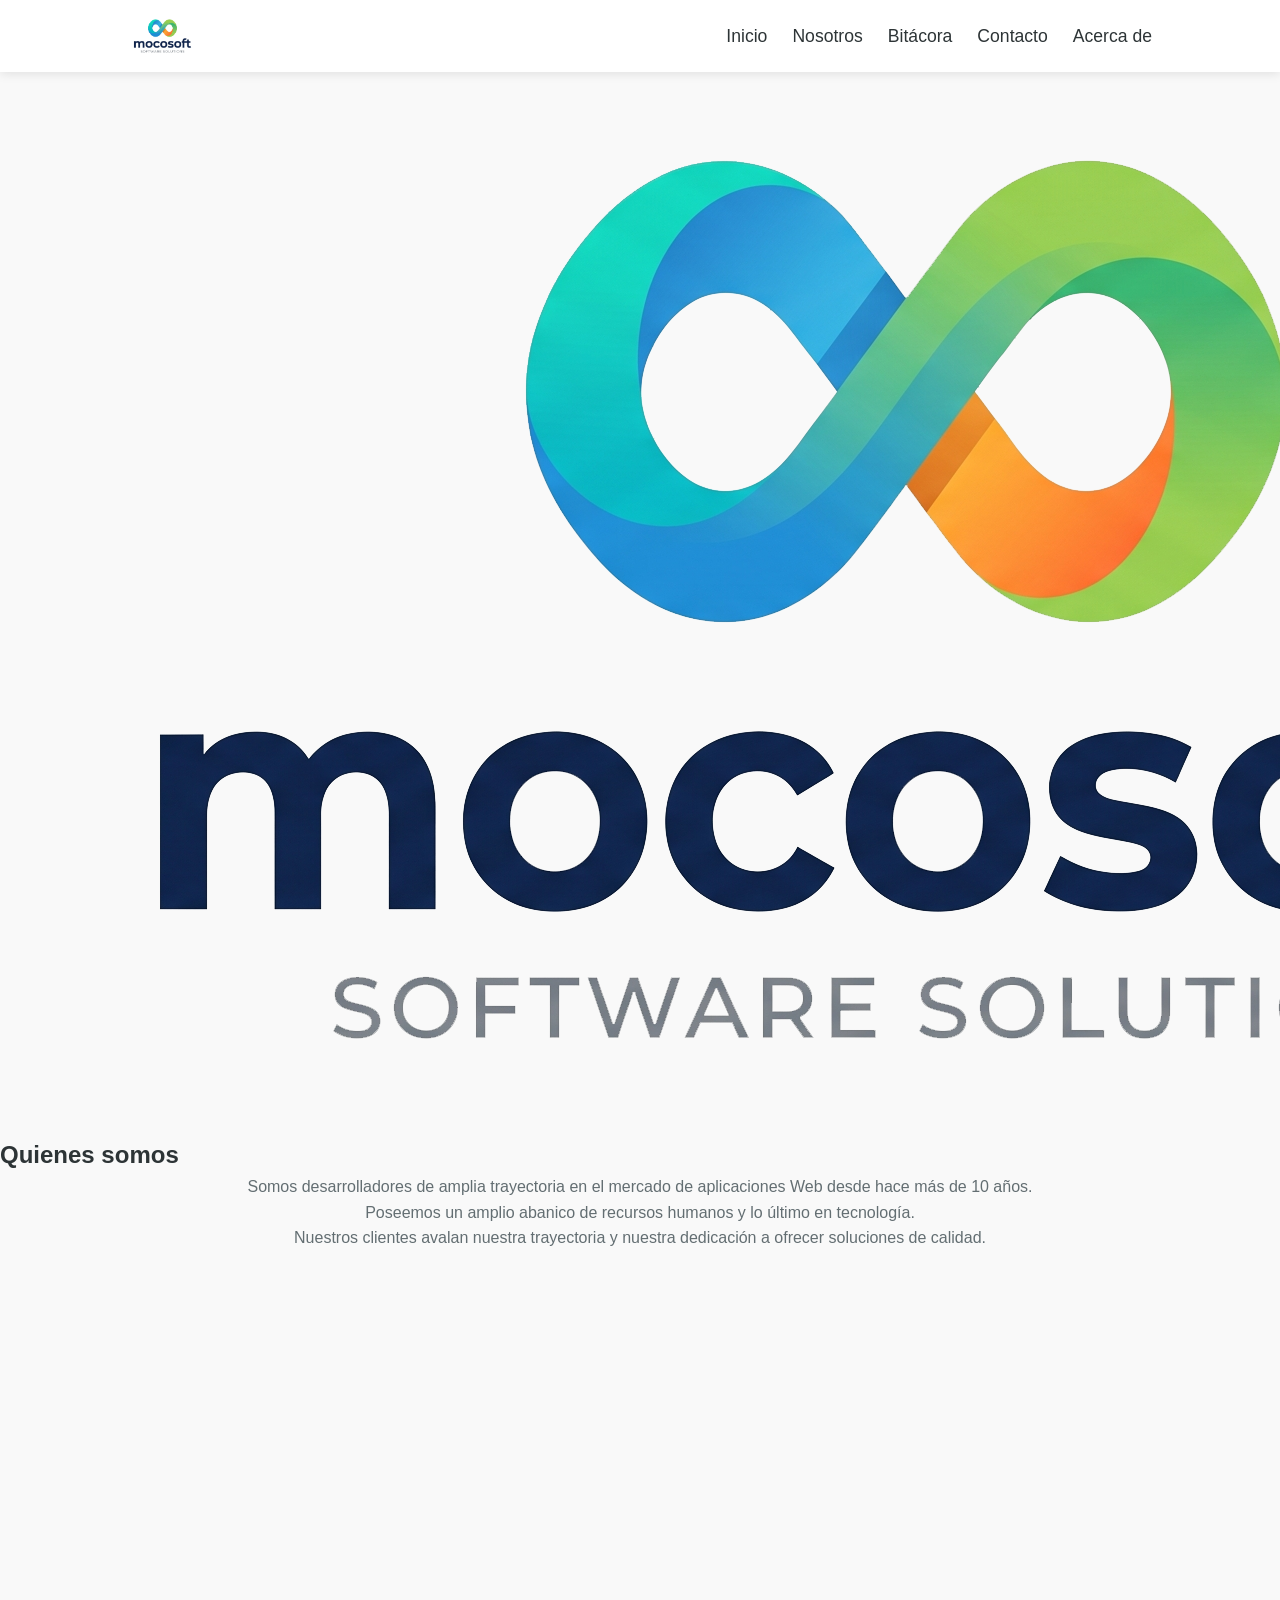
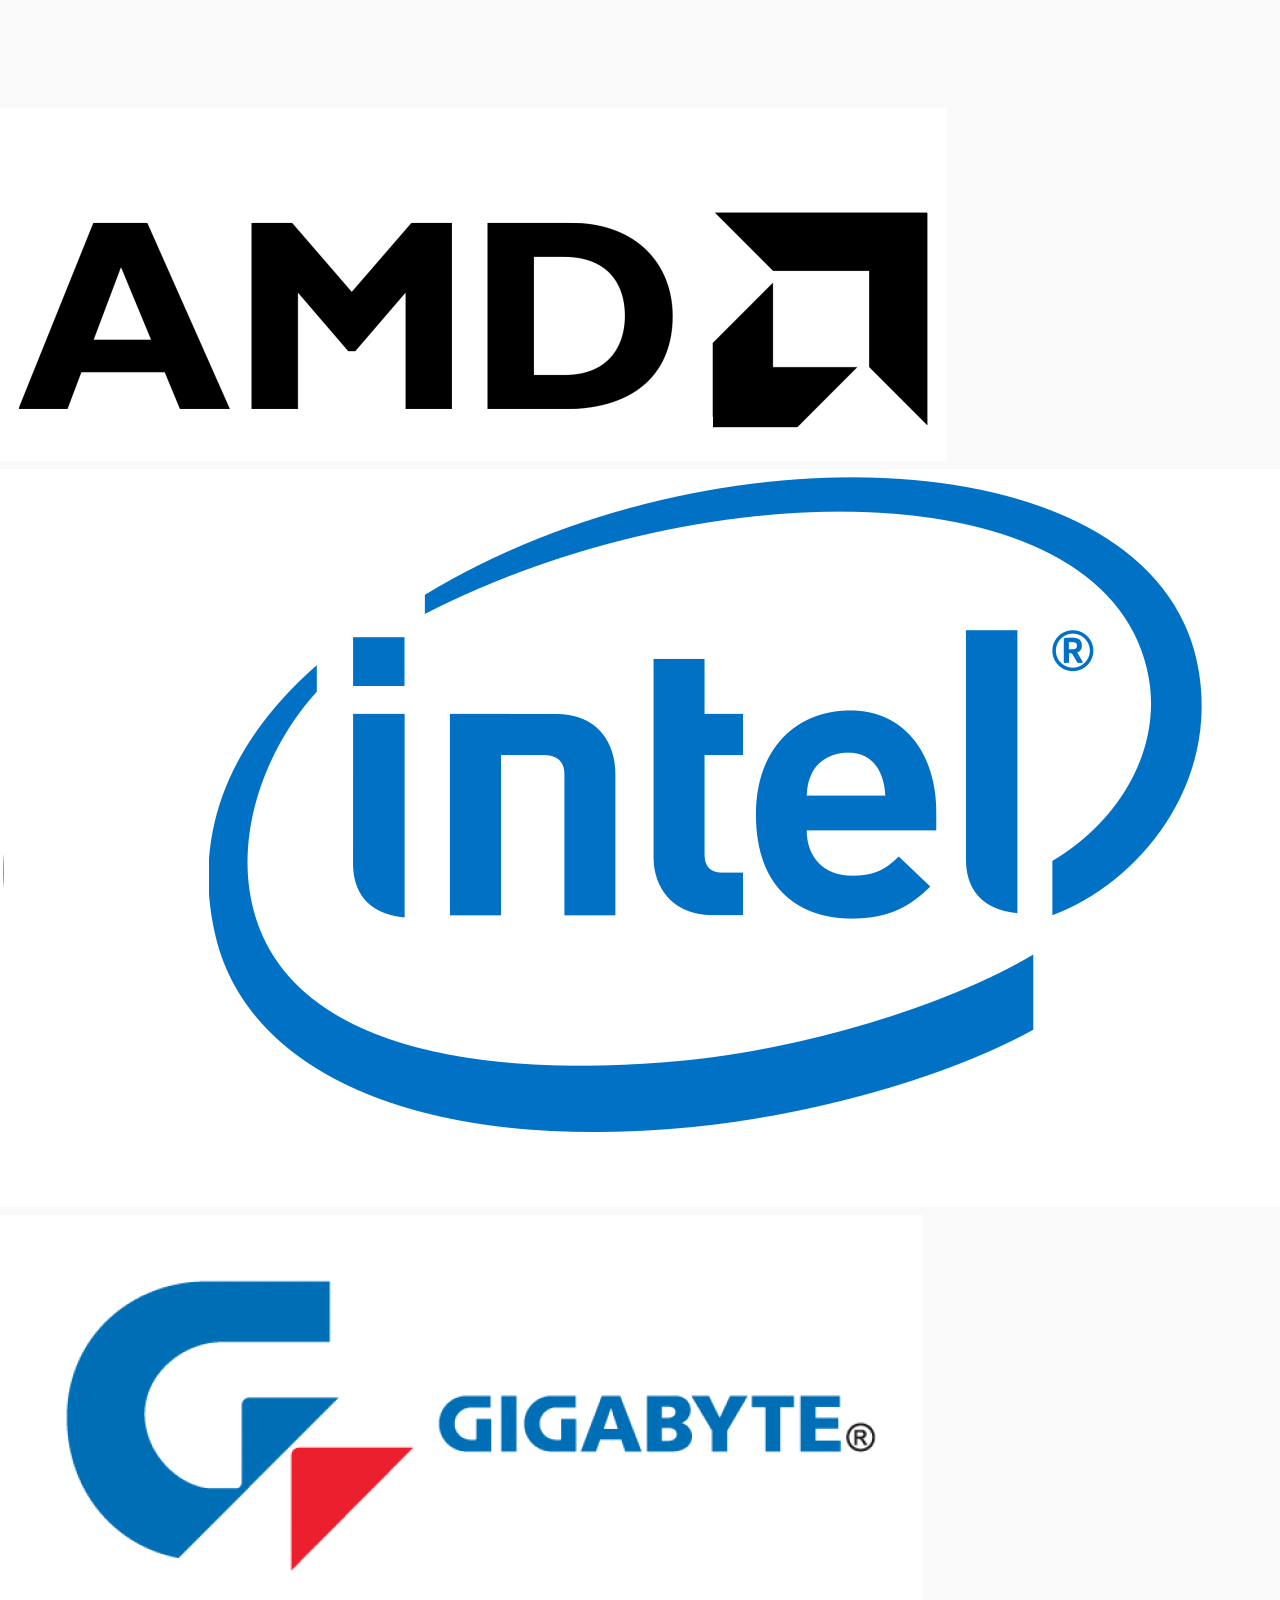
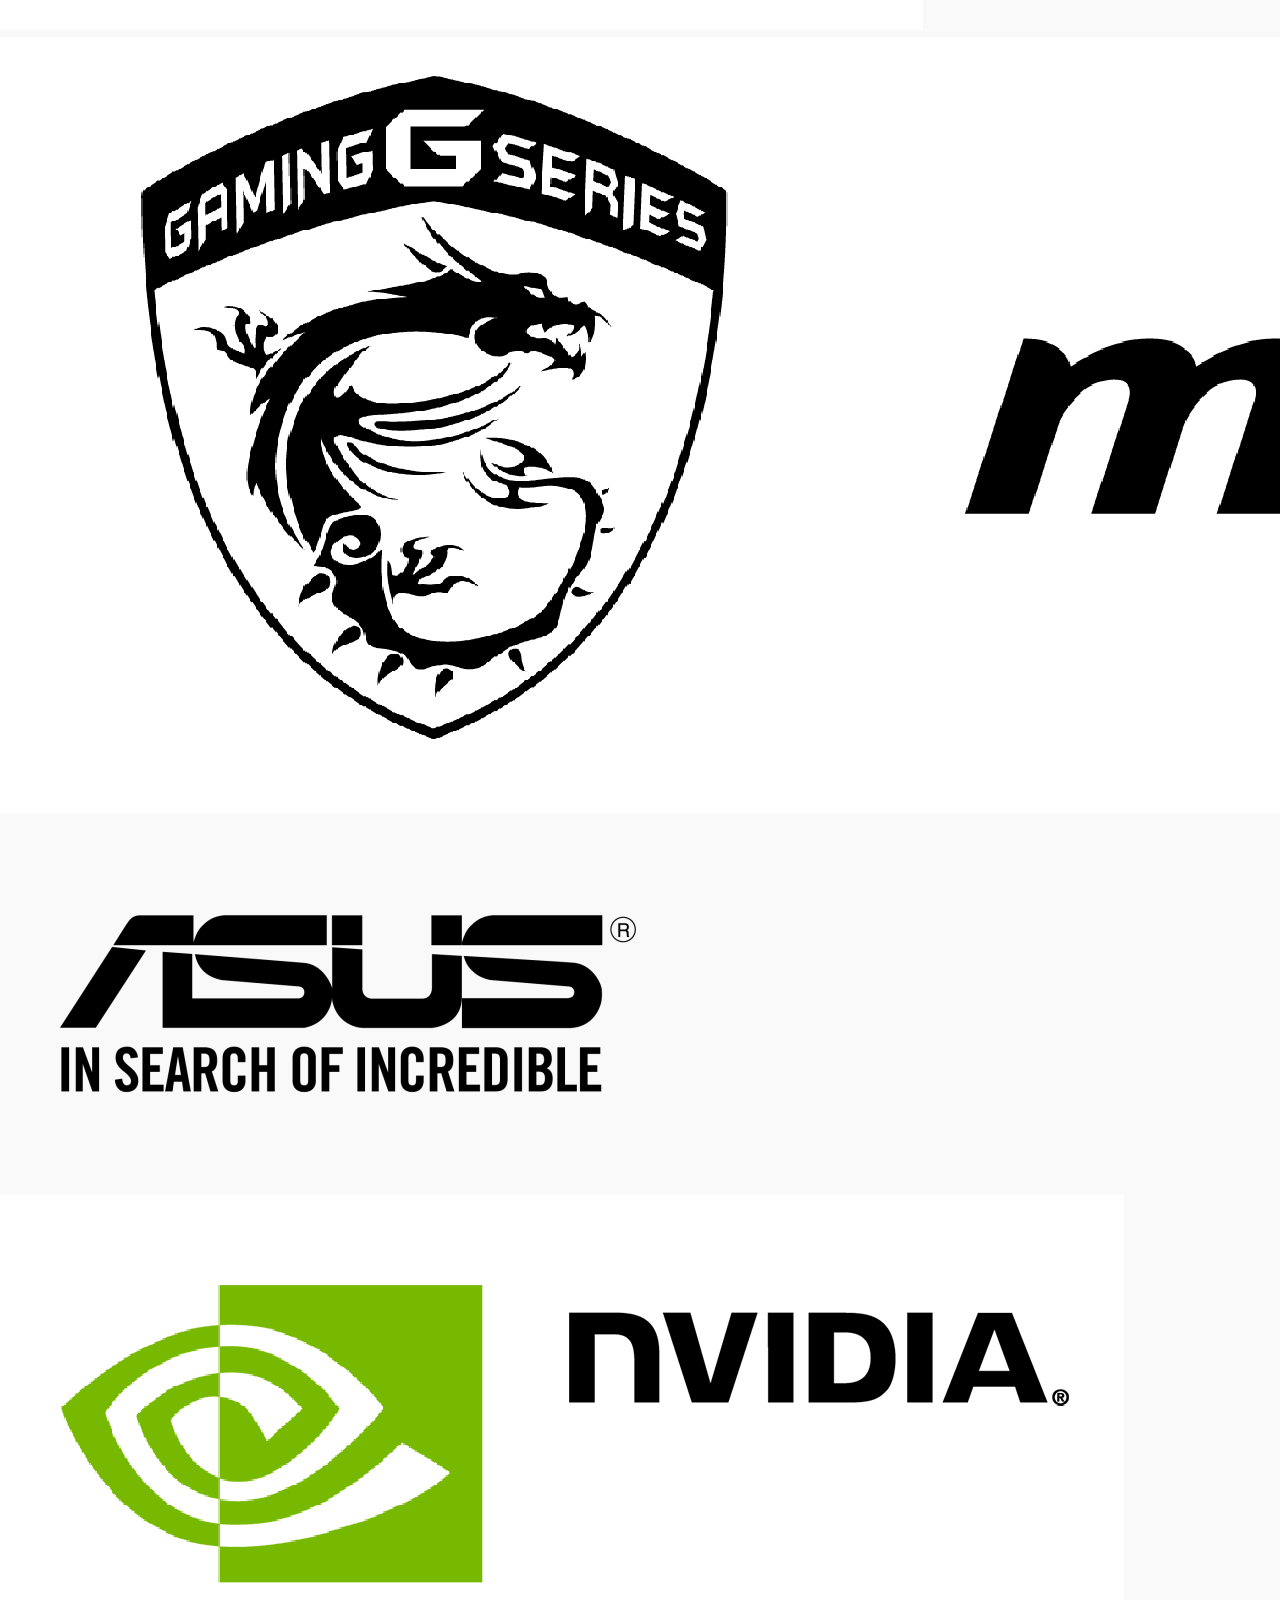
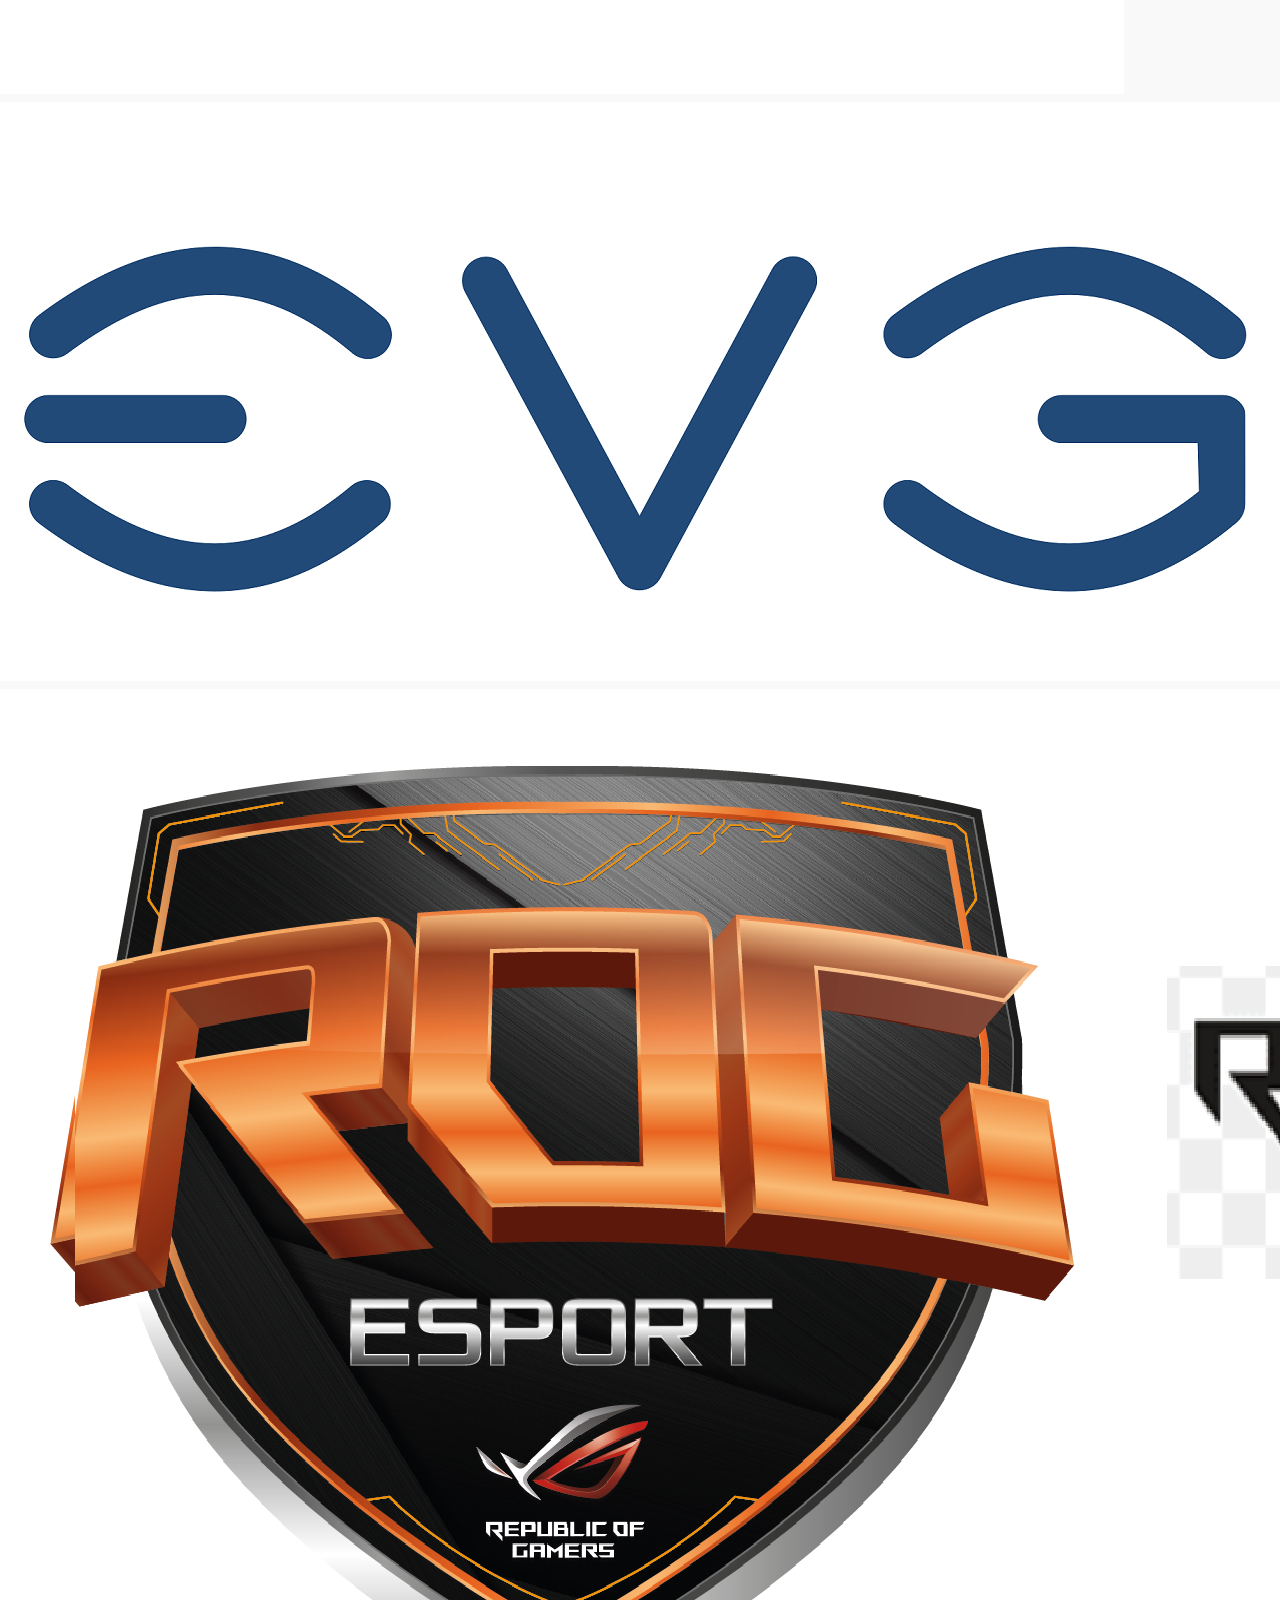
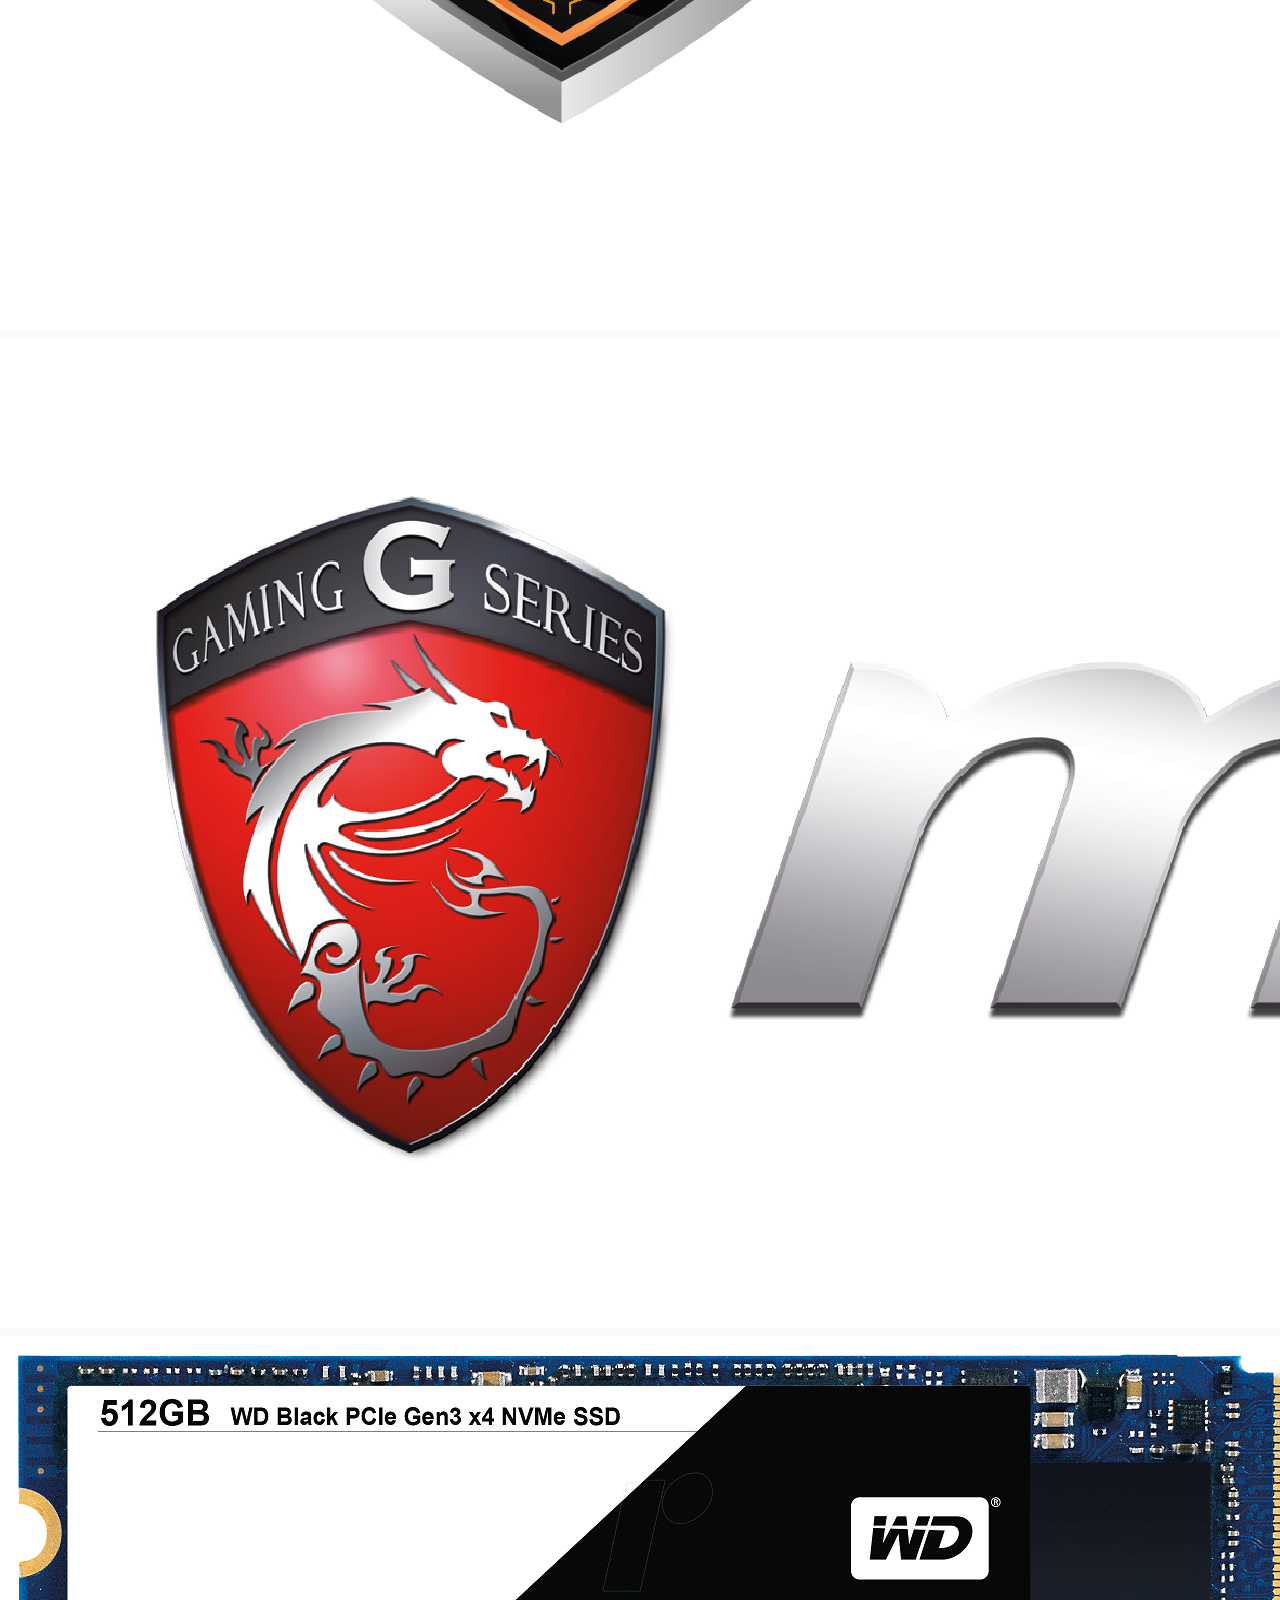
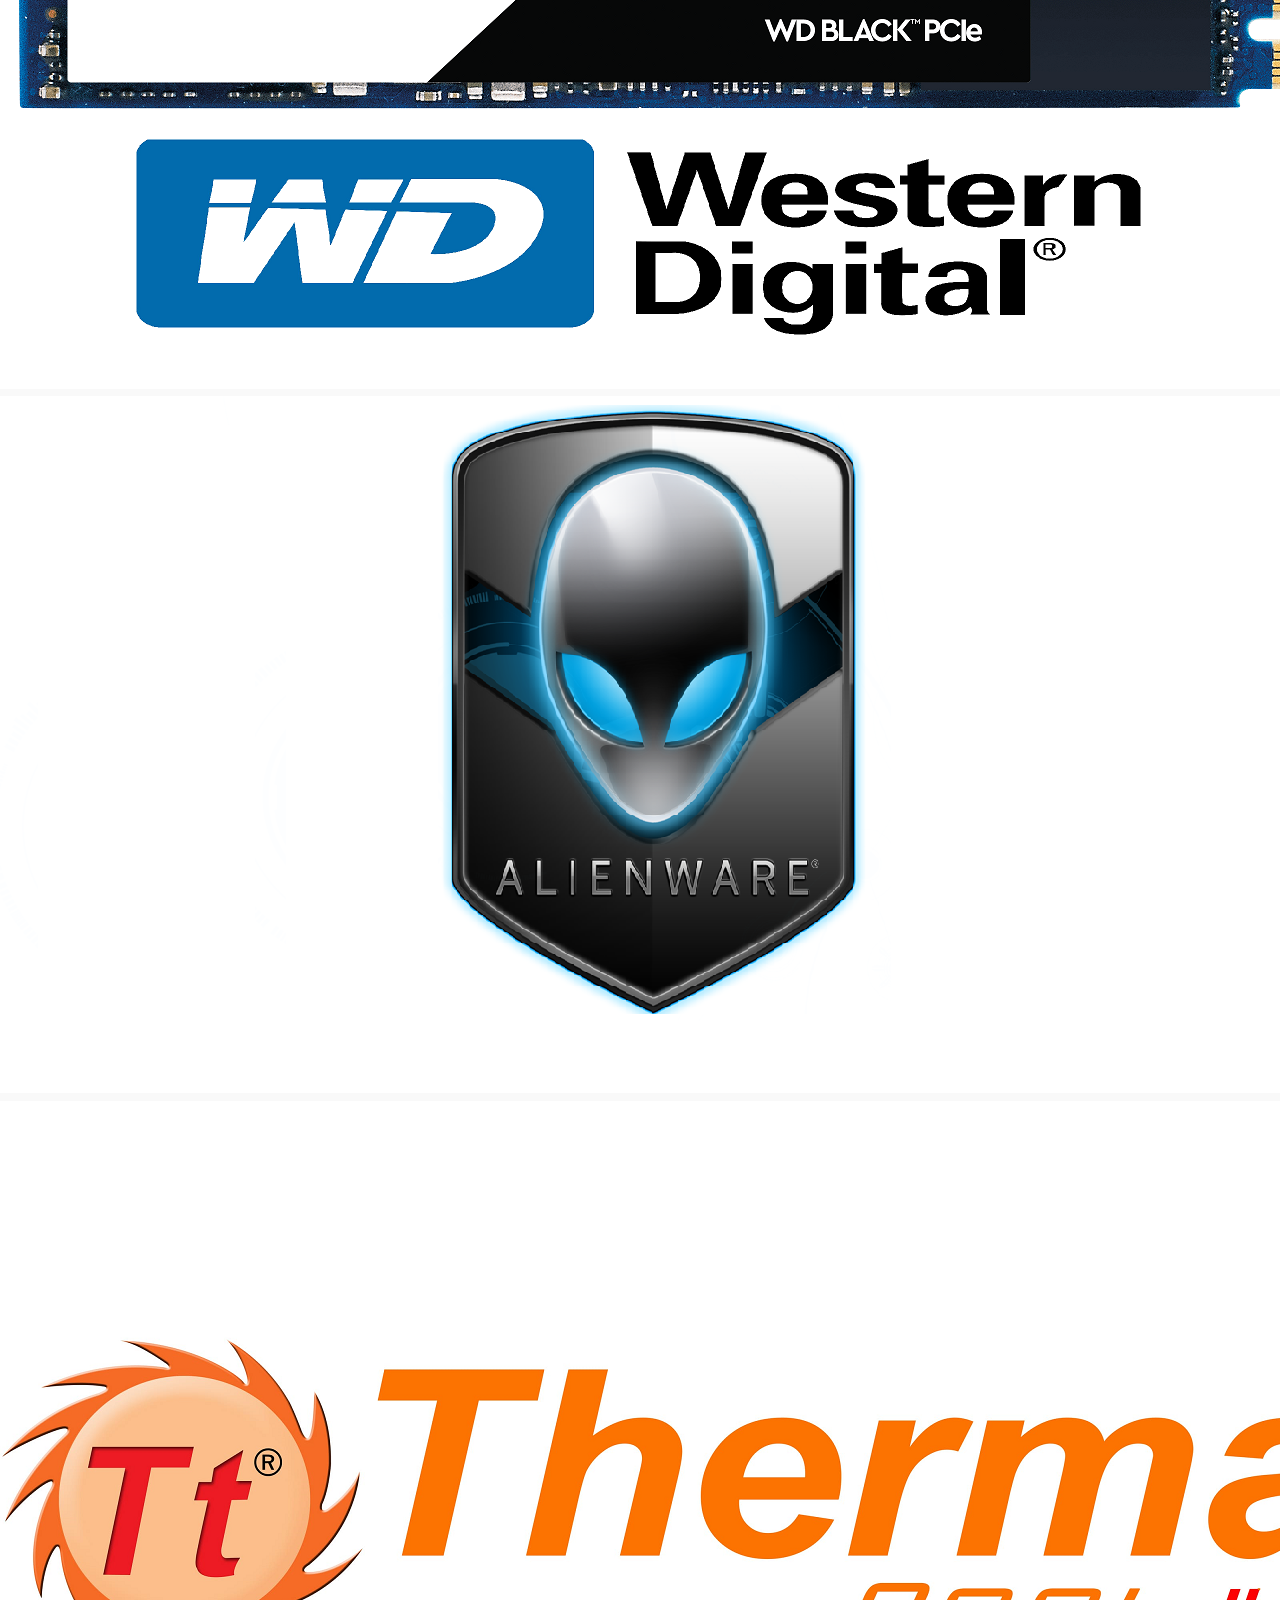
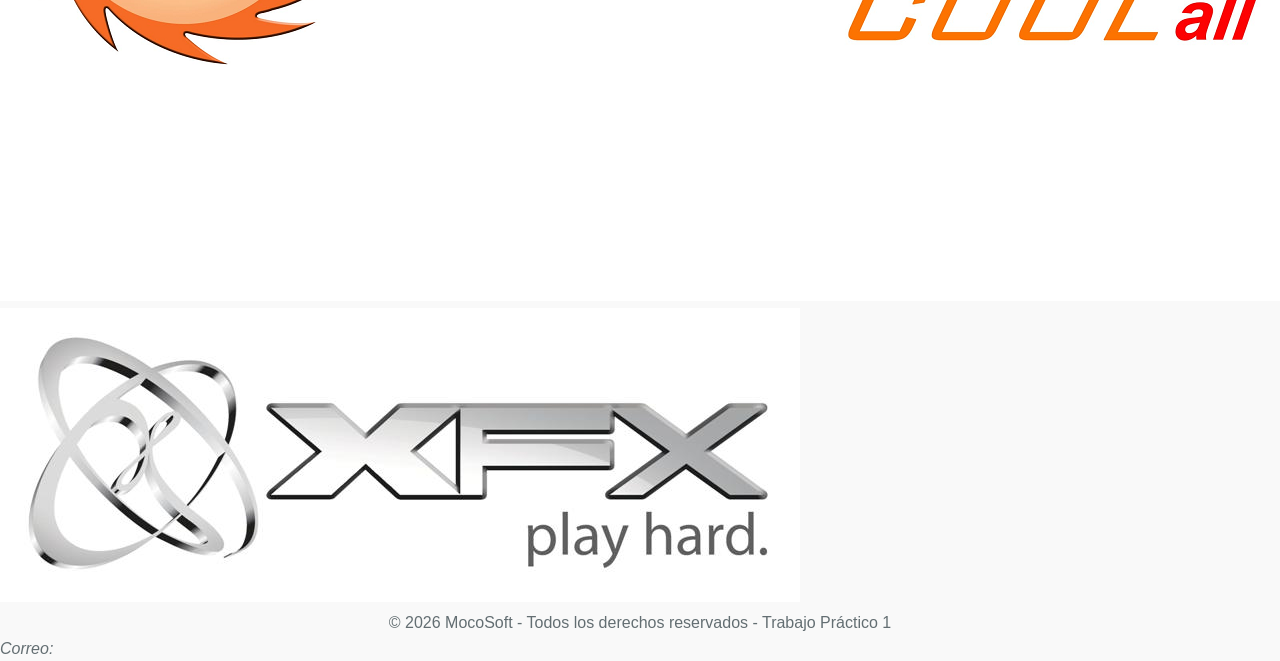
==== acerca.html @ 16595f5f "Actualizaciones en footer y acerca de" ====
<!DOCTYPE html>
<html lang="en">
<head>
    <meta charset="UTF-8">
    <meta http-equiv="X-UA-Compatible" content="IE=edge">
    <meta name="viewport" content="width=device-width, initial-scale=1.0">
    <!-- 
    <link rel="stylesheet" href = "../CSS/cabeceraypie.css" >
     <link rel="stylesheet" href = "../CSS/acerca.css" >
    -->
    <link rel="stylesheet" href = "css/sliderlogos.css" >
    <link rel="stylesheet" href="css/style.css">
    <title>Acercade MocoSoft</title>
</head>
<body>
    <nav class="navbar">
        <div class="logo">
            <a href="index.html">
            <img src="img/logo.png" alt="Logo MocoSoft" class="logo-img">
            </a>
        </div>
        
        <!-- Botón Hamburguesa -->
        <button class="menu-toggle" id="mobile-menu" aria-label="Abrir menú">
            <span class="bar"></span>
            <span class="bar"></span>
            <span class="bar"></span>
        </button>

        <ul class="nav-links" id="nav-list">
            <li><a href="index.html">Inicio</a></li>
            <li><a href="index.html#nosotros" class="activeS">Nosotros</a></li>
            <li><a href="bitacora.html">Bitácora</a></li>
            <li><a href="contact.html">Contacto</a></li>
            <li><a href="acerca.html">Acerca de</a></li>
        </ul>
    </nav>
    <main>
        <div id = "cuerpo" >
            <section id = "datosacerca">
                <img id="logo_acerca" src = "img/logo.png" alt="Logo Empresa">
                <h2>Quienes somos</h2>
                <p>Somos desarrolladores de amplia trayectoria en el mercado de aplicaciones Web desde hace más de 10 años.</p>
                <p>Poseemos un amplio abanico de recursos humanos y lo último en tecnología.</p>
                <p>Nuestros clientes avalan nuestra trayectoria y nuestra dedicación a ofrecer soluciones de calidad.</p>
            </section>
            <section id = "map">
                <iframe id="areamap" src="https://www.google.com/maps/embed?pb=!1m18!1m12!1m3!1d3283.0889862597946!2d-58.45882738476981!3d-34.627191480453384!2m3!1f0!2f0!3f0!3m2!1i1024!2i768!4f13.1!3m3!1m2!1s0x95bcca25dab9afd5%3A0x59532861e9ad8816!2sAv.%20Carabobo%2025%2C%20Buenos%20Aires!5e0!3m2!1ses!2sar!4v1662645791679!5m2!1ses!2sar" width="600" height="450" style="border:0;" allowfullscreen="" loading="lazy" referrerpolicy="no-referrer-when-downgrade"></iframe>
            </section>
        </div>
        <section id="banerLogos">
            <div class="slider">
                <div class="slide-track">
                    <div class="slidebanner">
                        <img src="img/Logos/LogoAMD.png" alt="Logo AMD" />
                    </div>
                    <div class="slide">
                        <img src="img/Logos/LogoIntel.png" alt="Logo Intel" />
                    </div>
                    <div class="slide">
                        <img src="img/Logos/LogoGigabyte.png" alt="Logo Gigabyte" />
                    </div>
                    <div class="slide">
                        <img src="img/Logos/LogoMSI.png" alt="Logo MSI" />
                    </div>
                    <div class="slide">
                        <img src="img/Logos/LogoAsus.png" alt="Logo Asus" />
                    </div>
                    <div class="slide">
                        <img src="img/Logos/LogonVidia.png" alt="Logo nVidia" />
                    </div>
                    <div class="slide">
                        <img src="img/Logos/LogoEVGA.png" alt="Logo EVGA" />
                    </div>
                    <div class="slide">
                        <img src="img/Logos/LogoROG.png" alt="Logo Republic Of Gamers" />
                    </div>
                    <div class="slide">
                        <img src="img/Logos/LogoMSI2.png" alt="Logo MSI 2" />
                    </div>
                    <div class="slide">
                        <img src="img/Logos/LogoWD.png" alt="Logo Western Digital" />
                    </div>
                    <div class="slide">
                        <img src="img/Logos/LogoAlienWare.png" alt="Logo AlienWare" />
                    </div>
                    <div class="slide">
                        <img src="img/Logos/LogoThermaltake.png" alt="Logo Thermaltake" />
                    </div>
                    <div class="slide">
                        <img src="img/Logos/LogoXfX.png" alt="Logo XfX" />
                    </div>
                </div>
            </div>
        </section>
    </main>
    <footer>
        <p>&copy; 2026 MocoSoft - Todos los derechos reservados - Trabajo Práctico 1</p>
        <address id="correo">Correo: </address>
    </footer>
</body>
</html>
---- css/style.css ----
/* ==========================================================================
   1. VARIABLES Y ESTILOS GLOBALES
   ========================================================================== */
:root {
    --primary: #2d3436;
    --accent: #00b894;
    --light: #f9f9f9;
    --text: #636e72;
    --white: #ffffff;
}

* {
    margin: 0;
    padding: 0;
    box-sizing: border-box;
}

body {
    font-family: 'Roboto', sans-serif;
    background-color: var(--light);
    color: var(--text);
    line-height: 1.6;
}

h1, h2, h3 {
    font-family: 'Poppins', sans-serif;
    color: var(--primary);
}

.hidden { display: none; }

/* ==========================================================================
   2. NAVEGACIÓN (NAVBAR Y LOGO)
   ========================================================================== */
.navbar {
    display: flex;
    justify-content: space-between;
    align-items: center;
    padding: 1rem 10%;
    background: var(--white);
    box-shadow: 0 2px 10px rgba(0,0,0,0.1);
    position: sticky;
    top: 0;
    z-index: 1000;
}

.logo a {
    display: flex;
    align-items: center;
    text-decoration: none;
    color: var(--primary);
    font-weight: 600;
    font-size: 1.5rem;
}

.logo-img {
    height: 40px;
    width: auto;
    margin-right: 10px; 
    transition: transform 0.3s ease;
}

.logo-img:hover { 
    transform: scale(1.1); 
}
.logo span { 
    color: var(--accent); 
}

.nav-links {
    display: flex;
    list-style: none;
    gap: 25px;
}

.nav-links a {
    font-weight: 500;
    font-size: 1.1rem;
    text-decoration: none;
    color: var(--primary);
    transition: all 0.3s ease;
}

.nav-links a:hover, .nav-links a.active {
    color: var(--accent);
}

.menu-toggle {
    display: none;
    flex-direction: column;
    cursor: pointer;
    background: transparent;
    border: none;
    gap: 5px;
}

.bar {
    width: 25px;
    height: 3px;
    background-color: var(--primary);
}

/* ==========================================================================
   3. SECCIÓN HERO Y BOTONES
   ========================================================================== */
.hero {
    height: 60vh;
    display: flex;
    flex-direction: column;
    align-items: center;
    justify-content: center;
    text-align: center;
    background: linear-gradient(rgba(0,0,0,0.6), rgba(0,0,0,0.6)), url('../img/hero-bg.jpg') center/cover;
    color: white;
    padding: 0 20px;
}

.hero h1 { 
    color: white;
    font-size: 3rem; 
    margin-bottom: 1rem; 
}
.hero p { 
    max-width: 600px; 
    margin-bottom: 2rem; 
    font-size: 1.1rem; 
}

p {
  width: 80%;      
  margin: 0 auto;   
  text-align: center; 
}

.btn-primary {
    margin-bottom: 25px;
    padding: 12px 30px;
    background: var(--accent);
    border: none;
    color: white;
    border-radius: 50px;
    cursor: pointer;
    transition: transform 0.3s;
}

.btn-primary:hover { 
    transform: scale(1.05); 
}

/* ==========================================================================
   4. PORTADA: GRILLA DE INTEGRANTES
   ========================================================================== */
.team-container { 
    padding: 4rem 5%; 
    text-align: center; 
}
.team-container h2 { 
    margin-bottom: 3rem; 
    font-size: 2rem; 
}

.grid-integrantes {
    display: grid;
    gap: 30px;
    grid-template-columns: 1fr;
}

.card {
    background: var(--white);
    padding: 30px;
    border-radius: 15px;
    text-decoration: none;
    box-shadow: 0 5px 15px rgba(0,0,0,0.05);
    display: flex;
    flex-direction: column;
    align-items: center;
    justify-content: center;
    min-height: 350px;
    transition: all 0.3s ease;
}

.card:hover { 
    transform: translateY(-5px); 
    box-shadow: 0 10px 25px rgba(0,0,0,0.1); 
}

.card-img img {
    width: 100px;
    height: 100px;
    border-radius: 50%;
    margin-bottom: 15px;
    object-fit: cover;
    border: 3px solid var(--accent);
}

.view-profile { 
    margin-top: 15px; 
    color: var(--accent); 
    font-weight: 600; 
}

/* ==========================================================================
   5. PÁGINAS INDIVIDUALES (SECCIONES VERTICALES)
   ========================================================================== */

/* Colores específicos para el modo oscuro */
body.dark-theme {
    --light: #1e272e;    /* Fondo oscuro */
    --white: #2f3640;    /* Fondo de las tarjetas */
    --primary: #727379;  /* Títulos claros */
    --text: #5b5e6a;     /* Párrafos claros */
}

/* Ajustes adicionales */
body.dark-theme .card-individual, 
body.dark-theme .disc-item, 
body.dark-theme .film-item,
body.dark-theme .contact-form {
    background-color: var(--white);
    color: var(--text);
    box-shadow: 0 10px 30px rgba(0,0,0,0.5);
}

body.dark-theme .navbar {
    background-color: var(--white);
}

body.dark-theme .nav-links a {
    color: var(--primary);
}

body.dark-theme .disc-item, body.dark-theme .film-item {
    display: flex;
    align-items: center;
    gap: 15px;
    background: #6f7d81;
    padding: 10px;
    border-radius: 8px;
    margin-bottom: 10px;
}

body.dark-theme .btn-spotify-round {
    background-color: #1ed760;
    box-shadow: 0 4px 10px rgba(0,0,0,0.4);
}

body.dark-theme .btn-film-round {
    background-color: #ff7675;
    box-shadow: 0 4px 10px rgba(0,0,0,0.4);
}

/* Inputs en Modo Oscuro */
body.dark-theme .contact-form input,
body.dark-theme .contact-form textarea {
    background-color: #3d4551;
    color: white;
    border: 1px solid #4b5563;
}

/* Estilos de Contacto mejorados */

.contact-form {
    display: flex;
    flex-direction: column;
    gap: 15px;
    width: 100%;
    max-width: 100%;
    max-width: 500px;
    margin: 0 auto;
    align-items: center;
}

.contact-form input,
.contact-form textarea {
    width: 100%;
    padding: 12px;
    border: 1px solid #ddd;
    border-radius: 8px;
    font-family: inherit;
    font-size: 1rem;
    transition: all 0.3s ease;
}

.contact-form input:focus,
.contact-form textarea:focus {
    outline: none;
    border-color: var(--accent);
    box-shadow: 0 0 5px rgba(0, 184, 148, 0.2);
}


.contact-form button {
    align-self: center; 
}

.profile-container {
    padding: 60px 20px;
    display: flex;
    justify-content: center;
    min-height: 100vh;
}

.card-individual {
    background: white;
    padding: 40px;
    border-radius: 20px;
    box-shadow: 0 10px 30px rgba(0,0,0,0.1);
    max-width: 800px;
    width: 100%;
    text-align: center;
}

.profile-avatar {
    width: 150px;
    height: 150px;
    border-radius: 50%;
    border: 5px solid var(--accent);
    margin-bottom: 20px;
}


.info-grid {
    display: flex;
    flex-direction: column; 
    gap: 30px;
    text-align: left;
    margin: 20px 0;
}

.disc-item, .film-item {
    display: flex;
    align-items: center;
    gap: 15px;
    background: #f8f9fa;
    padding: 10px;
    border-radius: 8px;
    margin-bottom: 10px;
}

.disc-item:hover, .film-item:hover { 
    transform: translateY(-5px); 
    box-shadow: 0 10px 25px rgba(0,0,0,0.1); 
}

.film-item img {
    width: 133px;    /* 55 px de ancho */
    height: 200px;   /* 80 px de alto para mantener proporción de poster */
    border-radius: 4px;
    object-fit: cover;
}

.film-item summary {
    text-align: left;
    font-weight: bold;
    width: 200px;
}

.film-item p {
    margin-left: 5;
    text-align: left;
}

.film-item a {
    margin-left: 5px;
}

.pelicula-item {
    display: flex;
    align-items: center;
    justify-content: space-between;
    padding: 15px;
    transition: var(--transition);
}

.btn-film-round {
    width: 45px;
    height: 45px;
    background-color: #e74c3c;
    border-radius: 50%;
    display: flex;
    align-items: center;
    justify-content: center;
    text-decoration: none;
    transition: var(--transition);
    box-shadow: 0 4px 6px rgba(0,0,0,0.1);
}

.play-icon {
    color: white;
    font-size: 1.2rem;
    margin-left: 3px;
}

.btn-film-round:hover {
    background-color: #ff7675;
    transform: scale(1.1);
    box-shadow: 0 6px 12px rgba(231, 76, 60, 0.3);
}

.disc-item img {
    width: 160px;
    height: 160px;
    border-radius: 4px;
    object-fit: cover;
}

.btn-back { display: inline-block; 
    margin-top: 30px; 
    text-decoration: none; 
    color: var(--text); 
}

.disco-item {
    display: flex;
    align-items: center;
    justify-content: space-between;
    padding: 15px;
}

.btn-spotify-round {
    width: 45px;
    height: 45px;
    background-color: #1DB954;
    border-radius: 50%; /* Lo hace redondo */
    display: flex;
    align-items: center;
    justify-content: center;
    text-decoration: none;
    transition: var(--transition);
    box-shadow: 0 4px 6px rgba(0,0,0,0.1);
}

.music-icon {
    color: white;
    font-size: 1.5rem;
    font-weight: bold;
}

.btn-spotify-round:hover {
    background-color: #1ed760;
    transform: scale(1.1) rotate(15deg); /* Un pequeño giro para que sea más dinámico */
    box-shadow: 0 6px 12px rgba(29, 185, 84, 0.3);
}

/* Contacto */

.contact-container {
  padding: 4rem 5%;
  display: flex;
  flex-direction: column;
  align-items: center;
  text-align: center;
}

.contact-container h2 {
  font-size: 2rem;
  margin-bottom: 2rem;
  color: var(--primary);
}

.contact-form {
  background: var(--white);
  padding: 30px;
  border-radius: 15px;
  box-shadow: 0 5px 15px rgba(0,0,0,0.1);
  max-width: 600px;
  width: 100%;
  display: flex;
  flex-direction: column;
  gap: 20px;
}

.contact-form input,
.contact-form textarea {
  width: 100%;
  padding: 12px;
  border: 1px solid #ccc;
  border-radius: 8px;
  font-family: 'Roboto', sans-serif;
  font-size: 1rem;
}

.contact-form textarea {
  resize: vertical;
  min-height: 120px;
}

.contact-form button {
  padding: 12px 30px;
  background: var(--accent);
  border: none;
  color: white;
  border-radius: 50px;
  cursor: pointer;
  transition: transform 0.3s;
  font-size: 1rem;
  font-weight: 600;
}

.contact-form button:hover {
  transform: scale(1.05);
}


/* ==========================================================================
   6. BREAKPOINTS (RESPONSIVE)
   ========================================================================== */

/* Tablets y Menú Hamburguesa (900px) */
@media (max-width: 900px) {
    .menu-toggle { display: flex; }
    .nav-links {
        position: absolute;
        top: 100%; left: -100%;
        flex-direction: column;
        background-color: var(--white);
        width: 100%;
        transition: 0.4s;
        text-align: center;
    }
    .nav-links.active { left: 0; }
}

/* Pantallas Medianas (A partir de 900px) */
@media (min-width: 900px) {
    .grid-integrantes { 
        grid-template-columns: repeat(2, 1fr); 
    }
    .grid-integrantes .card:last-child {
        grid-column: 1 / span 2;
        width: 50%;
        justify-self: center;
    }
}

/* Pantallas Grandes (A partir de 1200px) */
@media (min-width: 1200px) {
    .grid-integrantes {
        grid-template-columns: repeat(3, 1fr); 
        max-width: 1200px;
        margin: 0 auto;
    }
    .grid-integrantes .card:last-child {
        grid-column: auto; 
        width: 100%;
        justify-self: stretch;
    }
    .hero h1 { font-size: 4rem; }
}

/* Móviles Pequeños (400px) */
@media (max-width: 400px) {
    .logo-img { height: 30px; }
    .navbar { padding: 1rem 5%; }
}

/* Esto se activa solo en pantallas de menos de 768px (celulares/tablets) */
@media (max-width: 768px) {

    .film-item, .disc-item {
        display: flex;
        flex-direction: column; /* Apila los elementos verticalmente */
        align-items: center;    /* Centra horizontalmente */
        text-align: center;     /* Centra el texto */
        gap: 15px;
        padding: 20px;
        width: 100%;
    }
    /* 1. Evitar que el video sobresalga */
    .film-item iframe {
        width: 100% !important;  /* Obliga a usar el ancho del celular */
        max-width: 100%;
        height: auto;
        aspect-ratio: 16 / 9;
        display: block;
        margin: 0 auto;         /* Centra el video */
    }

    .disc-item iframe {
        width: 100% !important; /* Para que no se corte a la derecha */
        max-width: 350px;       /* Tamaño cómodo para celular */
        height: 160px;          /* Mantiene la altura del reproductor */
        border-radius: 12px;
    }

    /* 2. Centrar el título manteniendo la flecha visible */
    .Sumario {
        display: list-item;     /* Mantiene la flecha para que sepan que es clickeable */
        text-align: center;
        list-style-position: inside; /* Mueve la flecha hacia adentro para que el texto se centre */
        cursor: pointer;
        padding: 10px 0;
    }

    /* 3. Centrar el contenido que se despliega */
    details p, details a {
        text-align: center;
        display: block;
        width: 100%;
        margin: 10px 0;
    }

    .film-item {
        padding: 15px;
        display: flex;
        flex-direction: column;
        align-items: center;
    }
    
    /* Ajuste para las imágenes de los discos */
    .disc-item img {
        width: 160px;
        height: 160px;
        object-fit: cover;
    }
    
    /* Aseguramos que el texto del disco no quede pegado */
    .disc-item p {
        margin: 5px 0;
        width: 100%;
    }
}


/* ==========================================================================
   ESTILOS PARA LA BITÁCORA (Control de Espaciado y Legibilidad)
   ========================================================================== */

.bitacora-table {
    width: 100%;
    border-collapse: collapse;
    margin: 30px 0;
    font-family: 'Roboto', sans-serif;
}

.bitacora-table th {
    background-color: var(--accent);
    color: white;
    padding: 15px;
    text-align: left;
}

.bitacora-table td {
    padding: 25px 15px;
    border-bottom: 1px solid #eee;
    line-height: 1.6;
    vertical-align: top; 
}

/* Anchos de columna para evitar amontonamiento */
.bitacora-table th:nth-child(1), 
.bitacora-table td:nth-child(1) { width: 15%; } /* Fecha */

.bitacora-table th:nth-child(2), 
.bitacora-table td:nth-child(2) { width: 25%; } /* Responsable */

/* Estilo para Modo Oscuro */
body.dark-theme .bitacora-table td {
    color: var(--text);
    border-bottom: 1px solid #444;
}
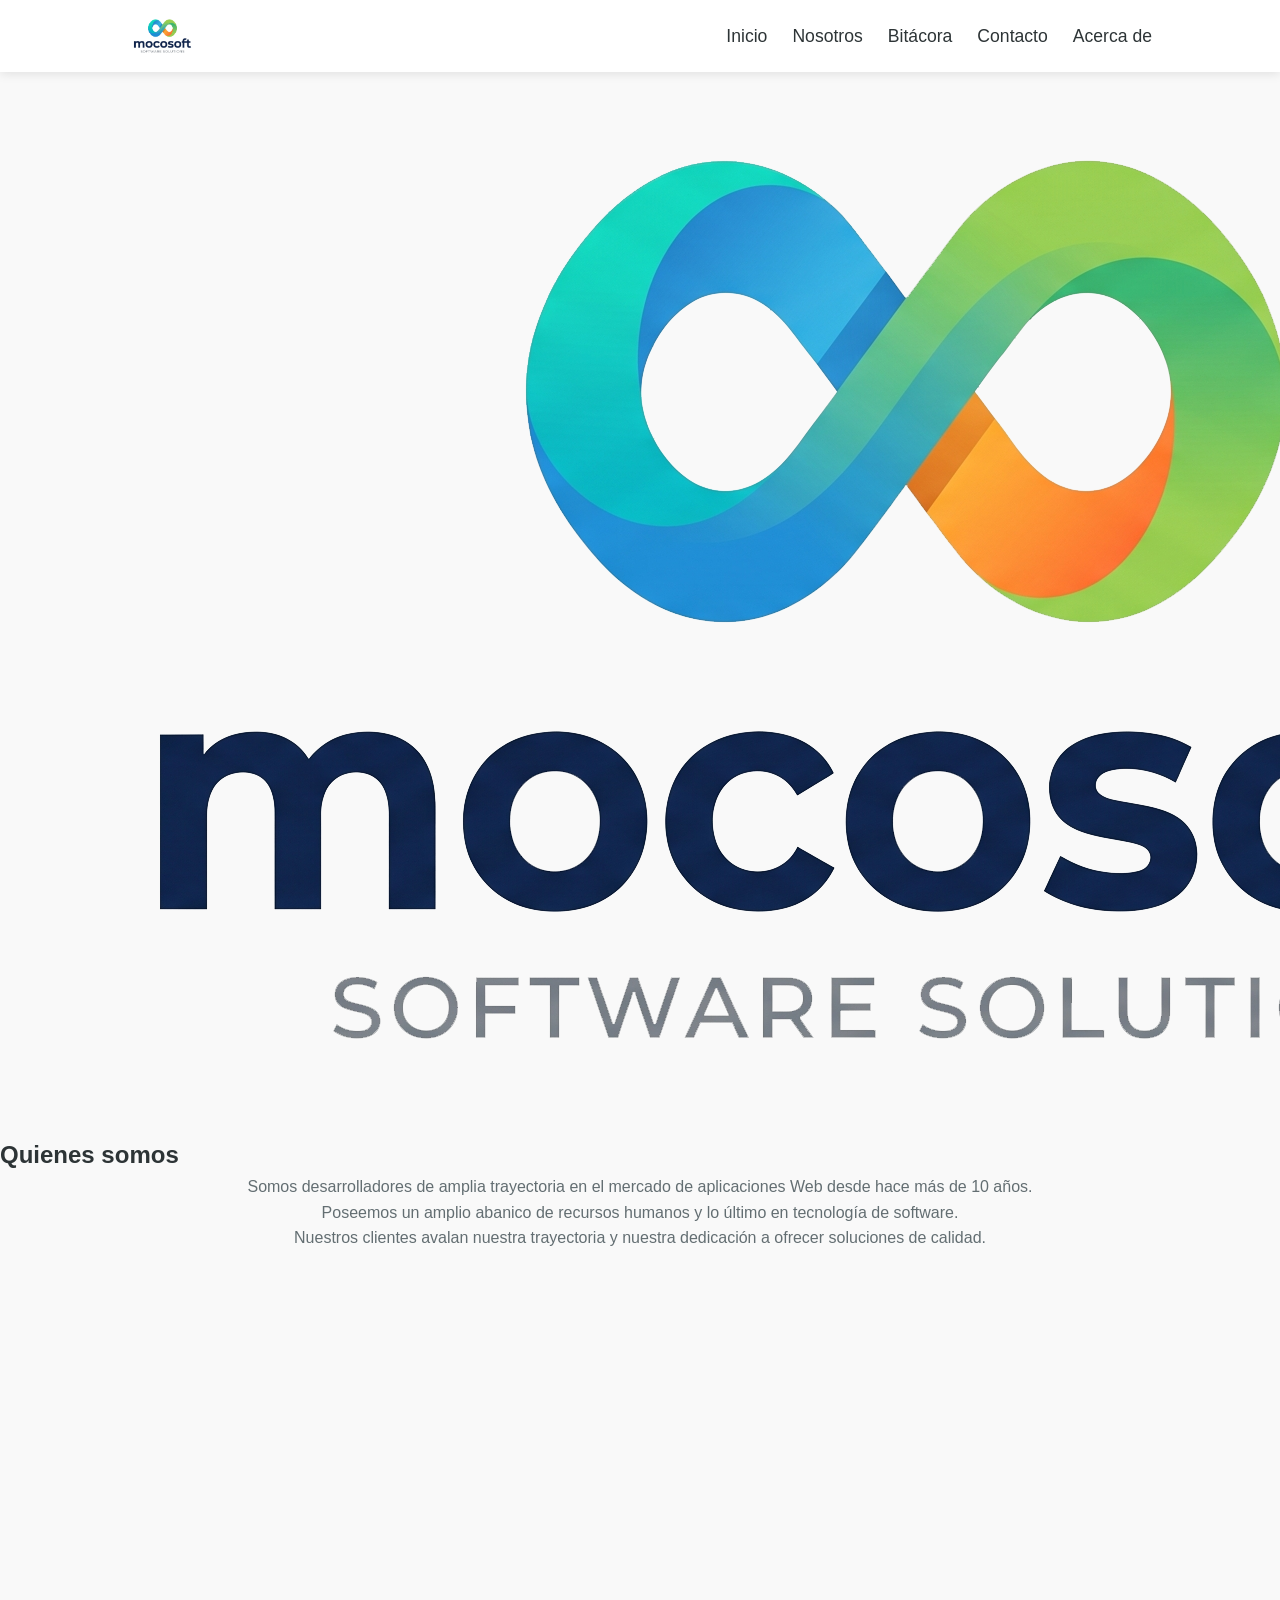
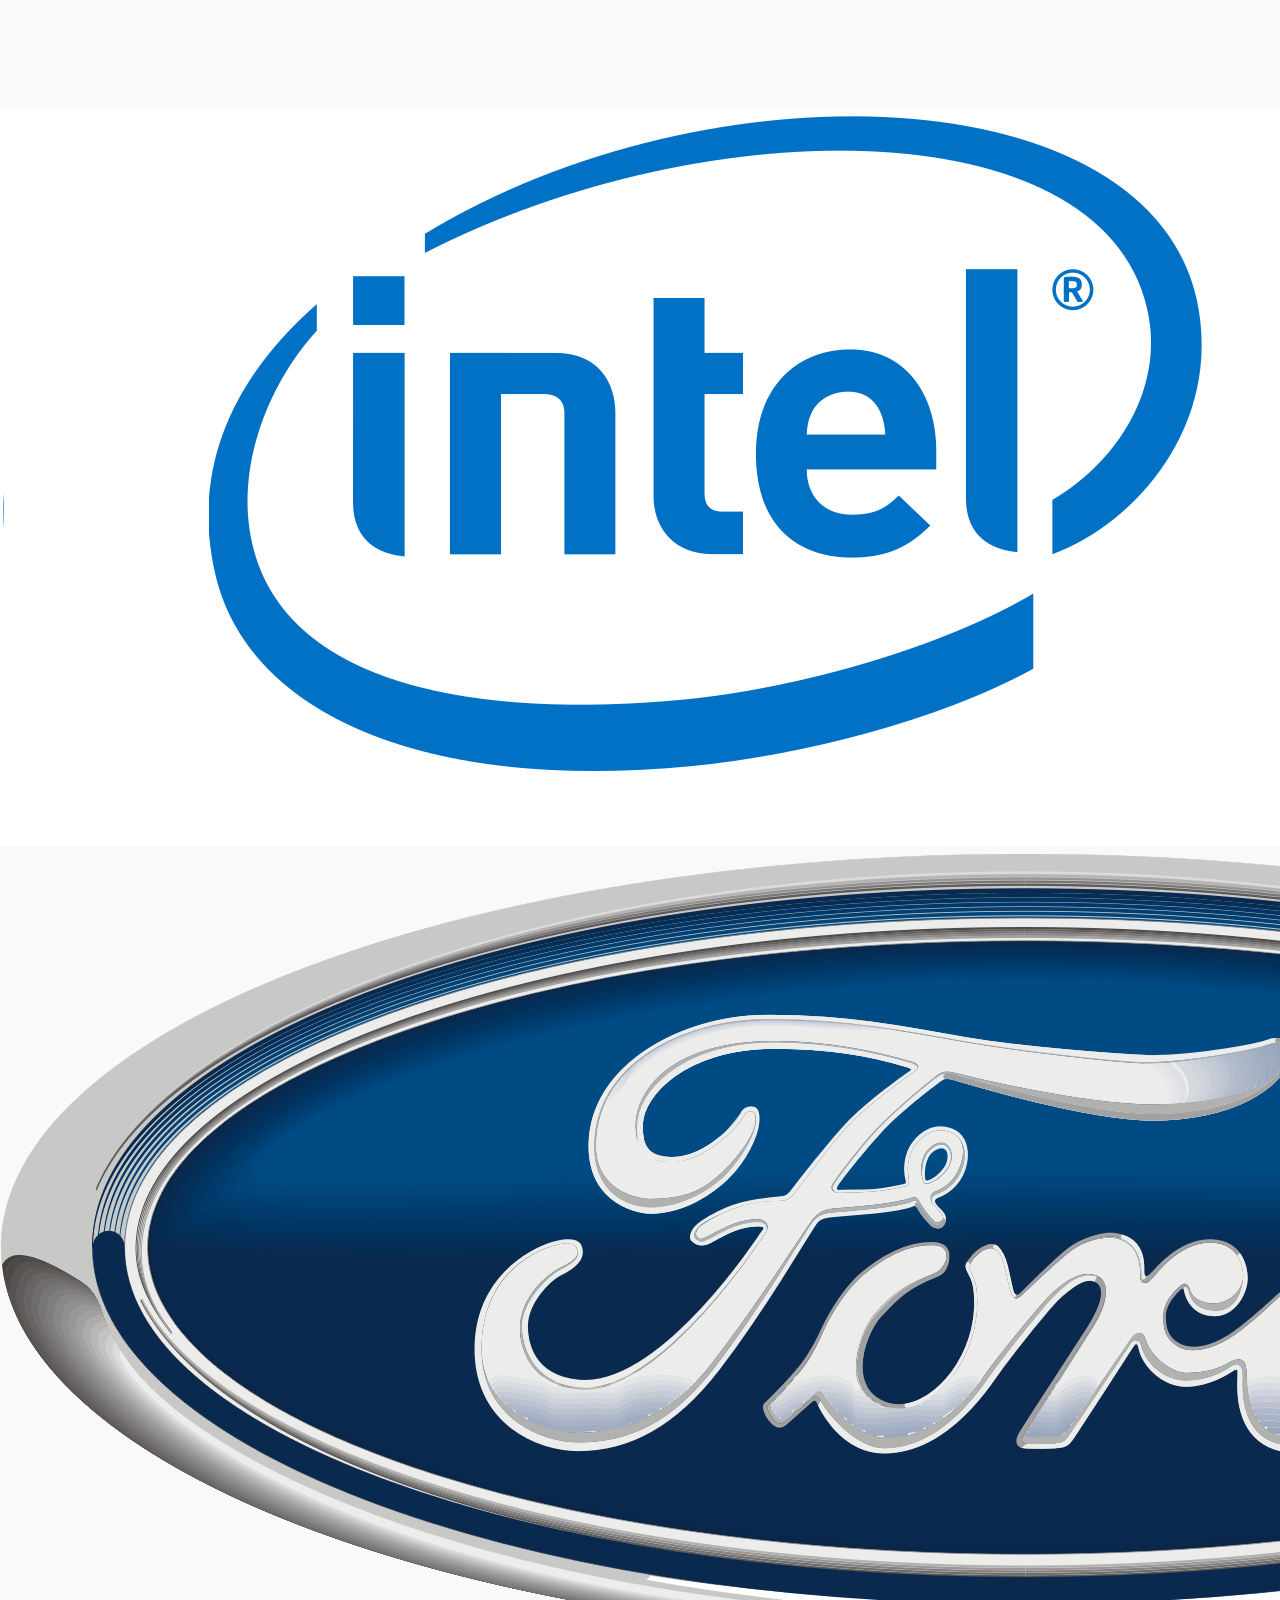
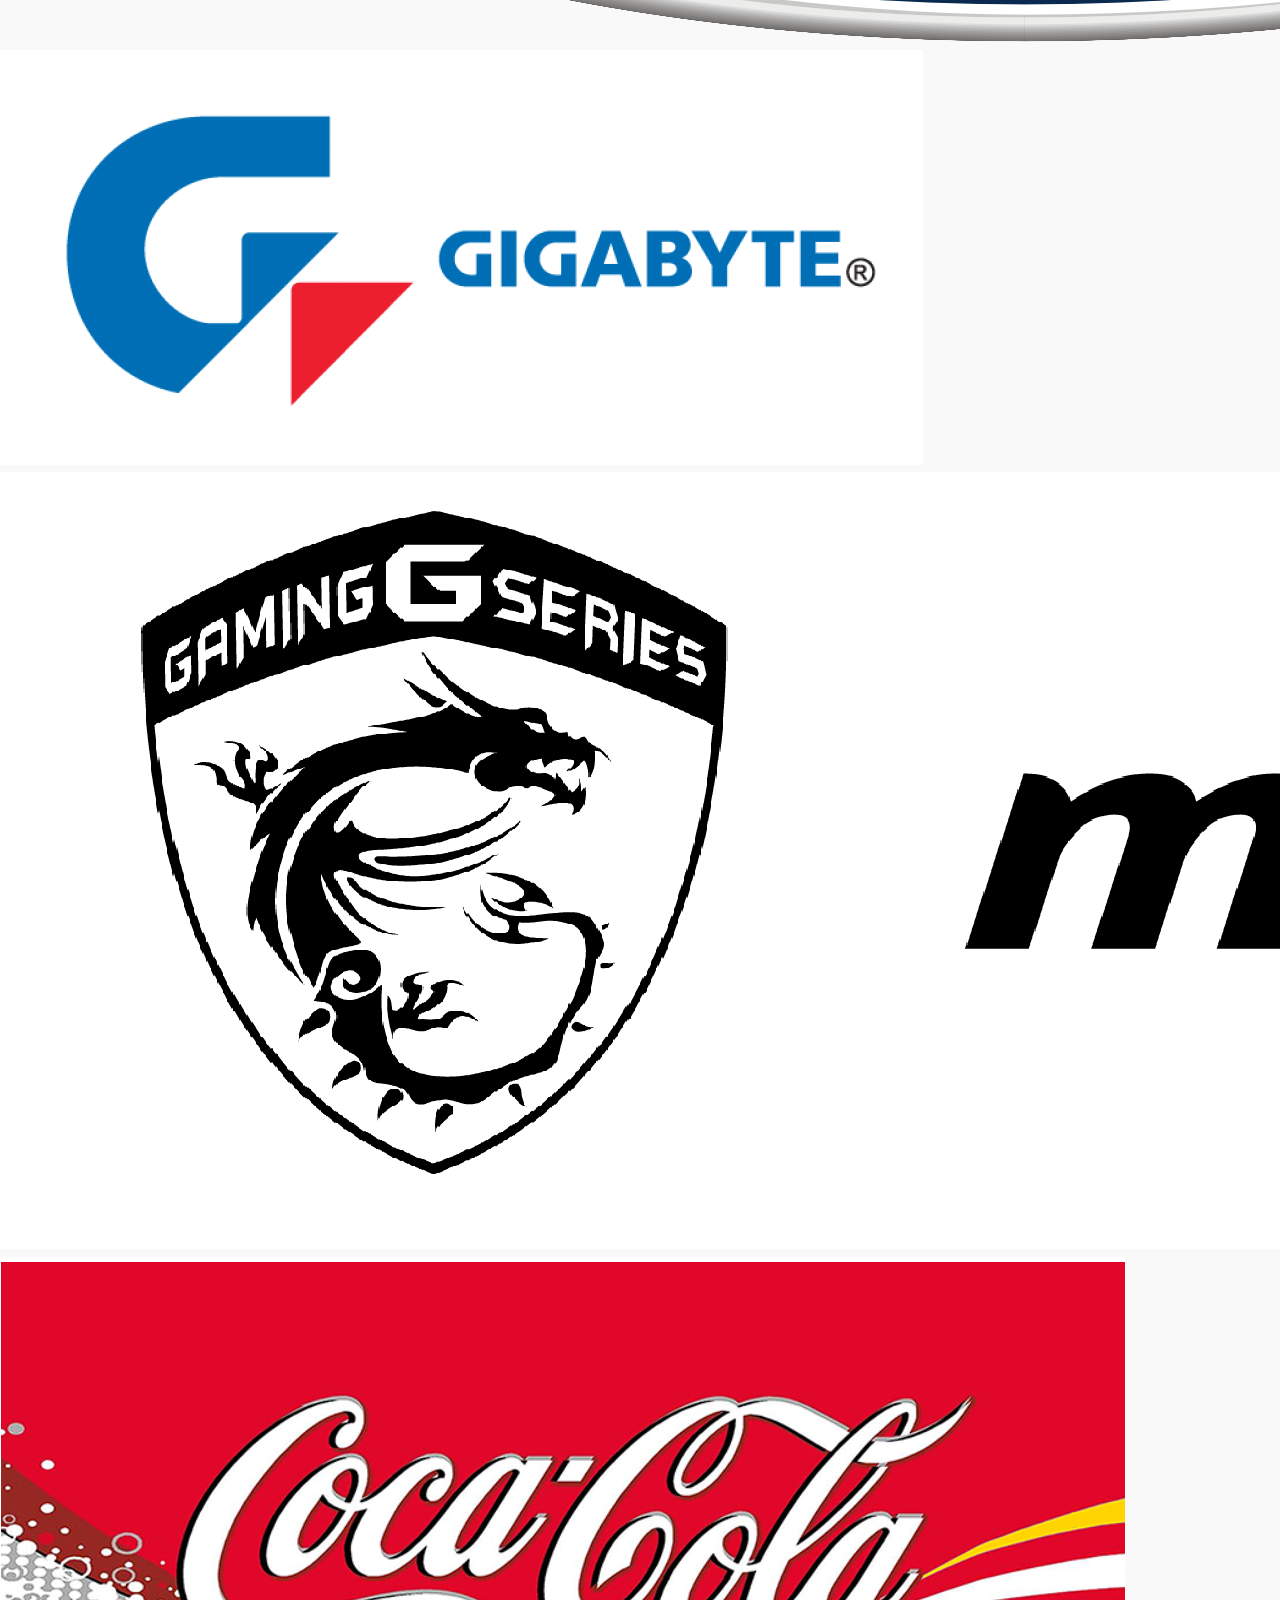
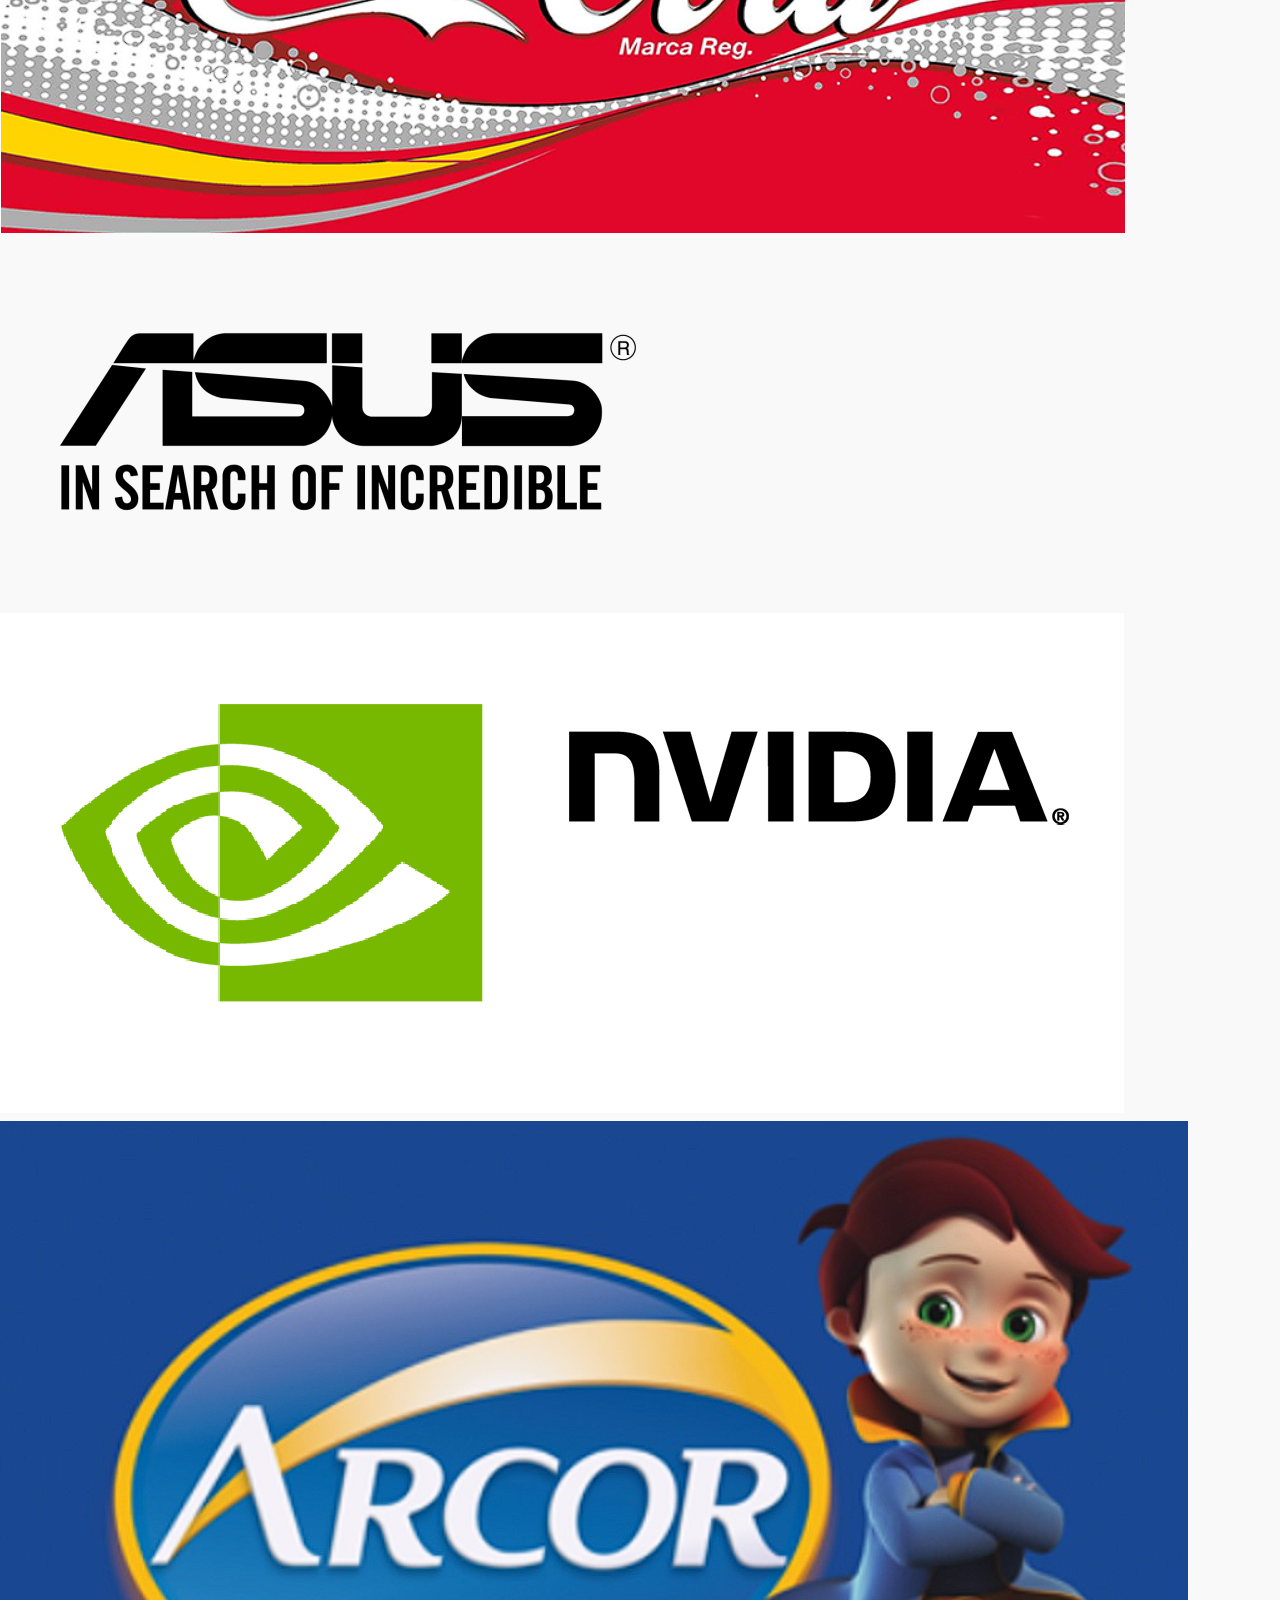
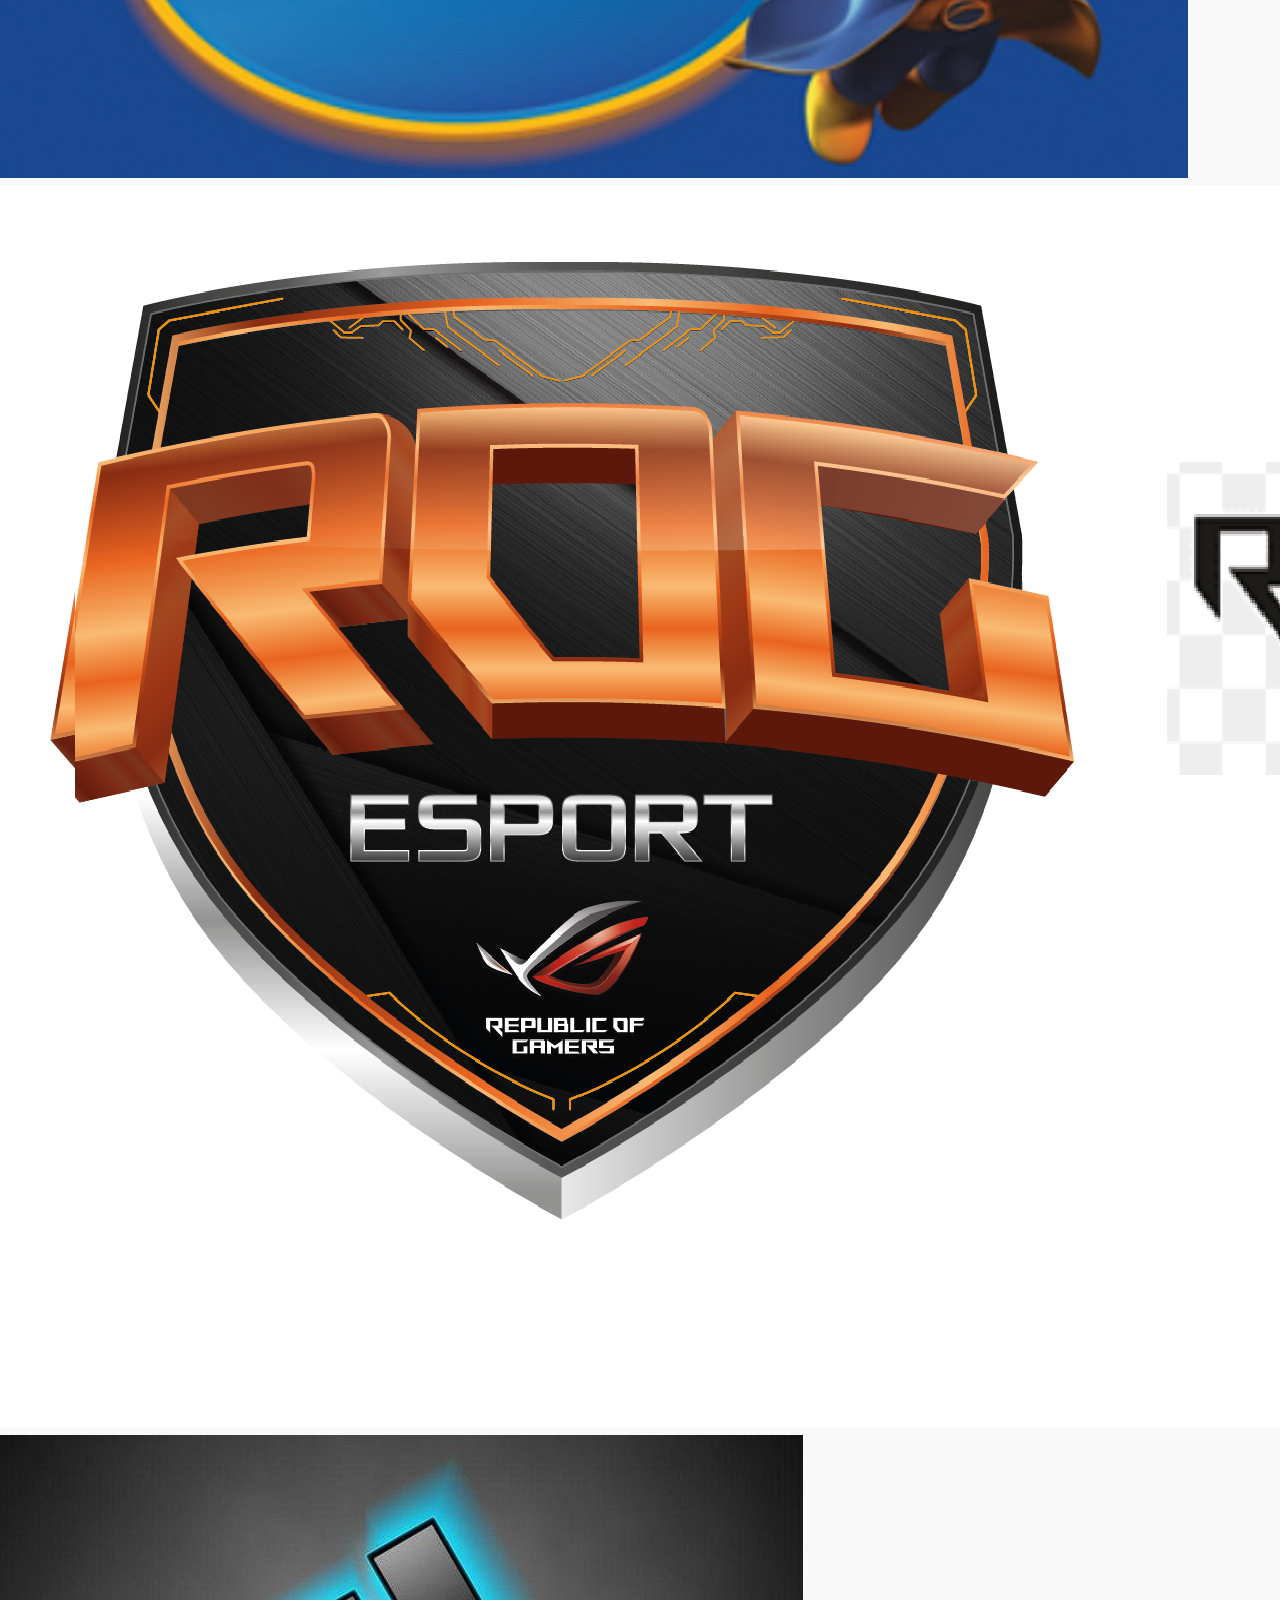
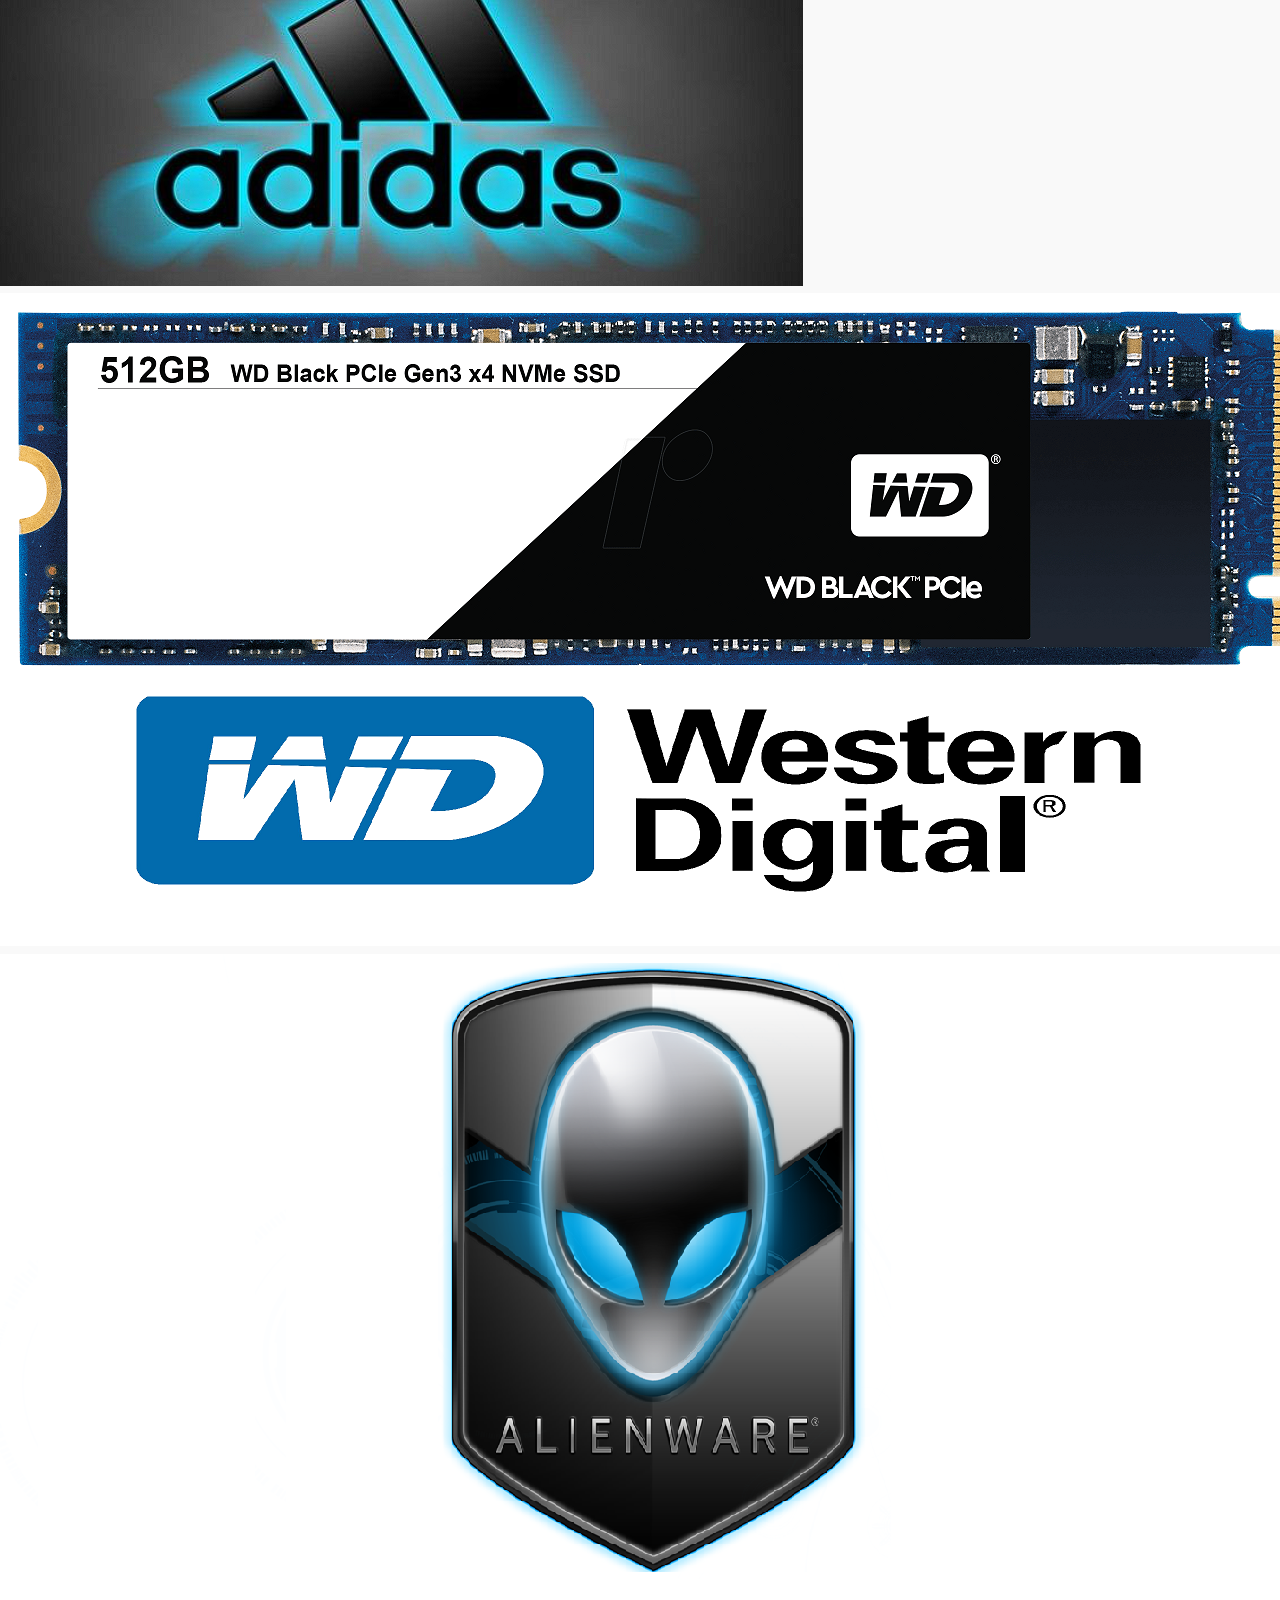
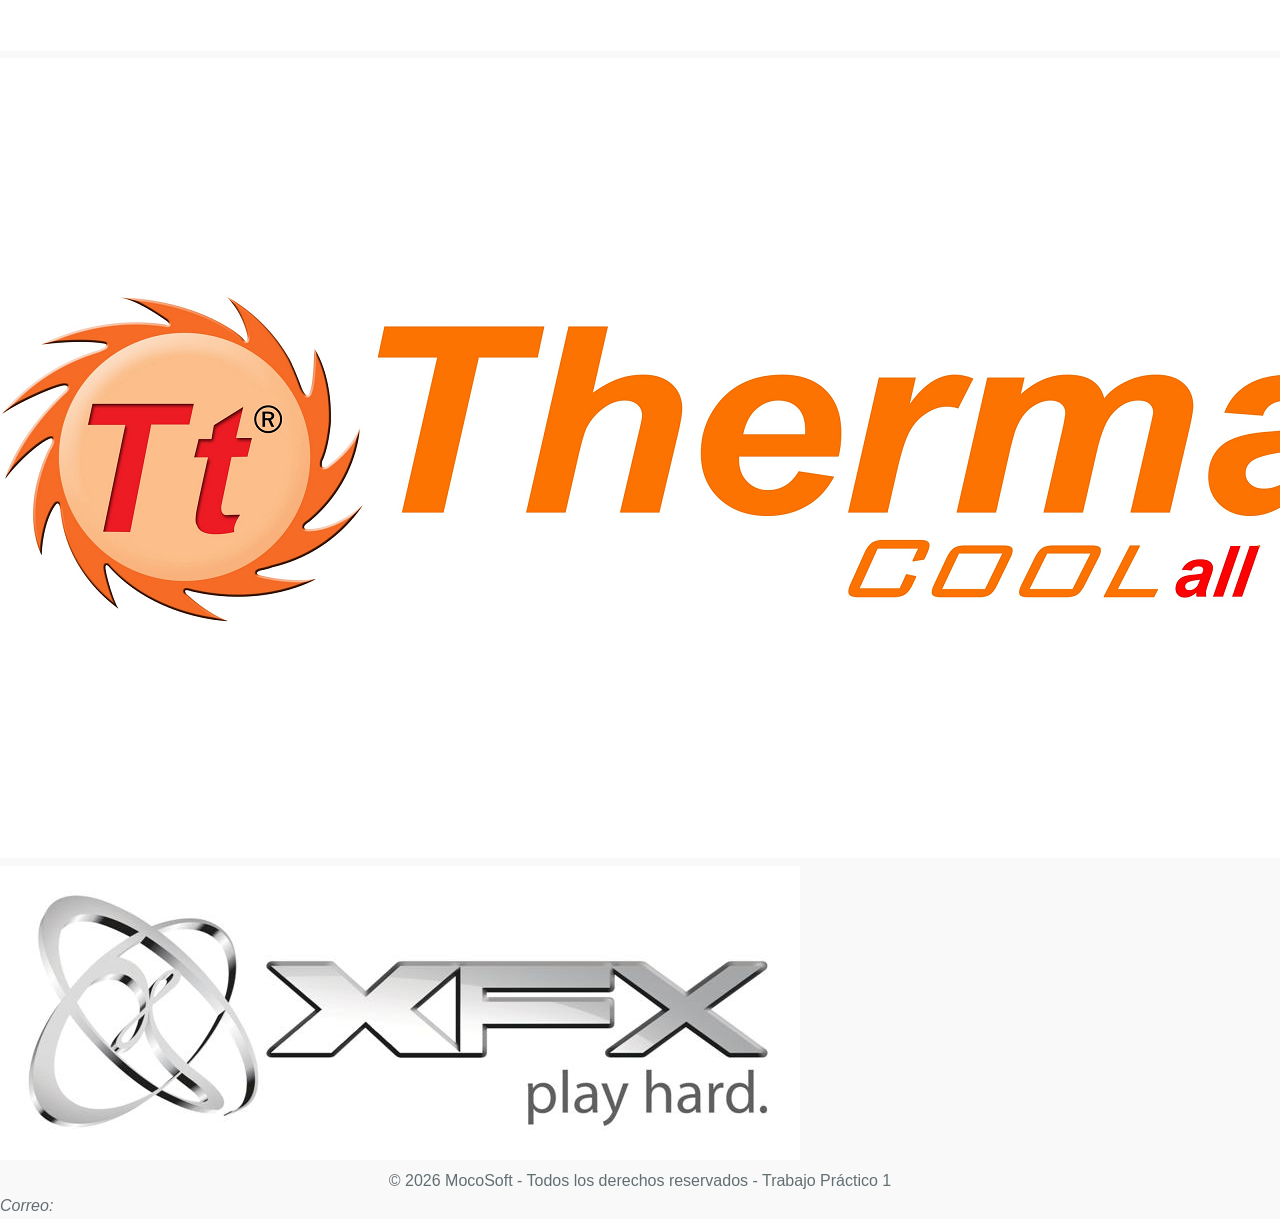
==== commit c7f29640: "Nuevos logos en Acerca de" ====
--- a/acerca.html
+++ b/acerca.html
@@ -38,11 +38,13 @@
     <main>
         <div id = "cuerpo" >
             <section id = "datosacerca">
-                <img id="logo_acerca" src = "img/logo.png" alt="Logo Empresa">
+                <img id = "logo_acerca" src = "img/logo.png" alt="Logo Empresa">
                 <h2>Quienes somos</h2>
-                <p>Somos desarrolladores de amplia trayectoria en el mercado de aplicaciones Web desde hace más de 10 años.</p>
-                <p>Poseemos un amplio abanico de recursos humanos y lo último en tecnología.</p>
-                <p>Nuestros clientes avalan nuestra trayectoria y nuestra dedicación a ofrecer soluciones de calidad.</p>
+                <div id = "textoacerca">
+                    <p>Somos desarrolladores de amplia trayectoria en el mercado de aplicaciones Web desde hace más de 10 años.</p>
+                    <p>Poseemos un amplio abanico de recursos humanos y lo último en tecnología de software.</p>
+                    <p>Nuestros clientes avalan nuestra trayectoria y nuestra dedicación a ofrecer soluciones de calidad.</p>
+                </div>
             </section>
             <section id = "map">
                 <iframe id="areamap" src="https://www.google.com/maps/embed?pb=!1m18!1m12!1m3!1d3283.0889862597946!2d-58.45882738476981!3d-34.627191480453384!2m3!1f0!2f0!3f0!3m2!1i1024!2i768!4f13.1!3m3!1m2!1s0x95bcca25dab9afd5%3A0x59532861e9ad8816!2sAv.%20Carabobo%2025%2C%20Buenos%20Aires!5e0!3m2!1ses!2sar!4v1662645791679!5m2!1ses!2sar" width="600" height="450" style="border:0;" allowfullscreen="" loading="lazy" referrerpolicy="no-referrer-when-downgrade"></iframe>
@@ -51,11 +53,11 @@
         <section id="banerLogos">
             <div class="slider">
                 <div class="slide-track">
-                    <div class="slidebanner">
-                        <img src="img/Logos/LogoAMD.png" alt="Logo AMD" />
-                    </div>
                     <div class="slide">
                         <img src="img/Logos/LogoIntel.png" alt="Logo Intel" />
+                    </div>
+                    <div class="slidebanner">
+                        <img src="img/Logos/LogoFord.png" alt="Logo Ford Motors" />
                     </div>
                     <div class="slide">
                         <img src="img/Logos/LogoGigabyte.png" alt="Logo Gigabyte" />
@@ -64,19 +66,22 @@
                         <img src="img/Logos/LogoMSI.png" alt="Logo MSI" />
                     </div>
                     <div class="slide">
+                        <img src="img/Logos/LogoCocaCola.png" alt="Logo Coca Cola" />
+                    </div>
+                    <div class="slide">
                         <img src="img/Logos/LogoAsus.png" alt="Logo Asus" />
                     </div>
                     <div class="slide">
                         <img src="img/Logos/LogonVidia.png" alt="Logo nVidia" />
                     </div>
                     <div class="slide">
-                        <img src="img/Logos/LogoEVGA.png" alt="Logo EVGA" />
+                        <img src="img/Logos/LogoArcor.png" alt="Logo Arcor" />
                     </div>
                     <div class="slide">
                         <img src="img/Logos/LogoROG.png" alt="Logo Republic Of Gamers" />
                     </div>
                     <div class="slide">
-                        <img src="img/Logos/LogoMSI2.png" alt="Logo MSI 2" />
+                        <img src="img/Logos/LogoAdidas.png" alt="Logo Adidas" />
                     </div>
                     <div class="slide">
                         <img src="img/Logos/LogoWD.png" alt="Logo Western Digital" />
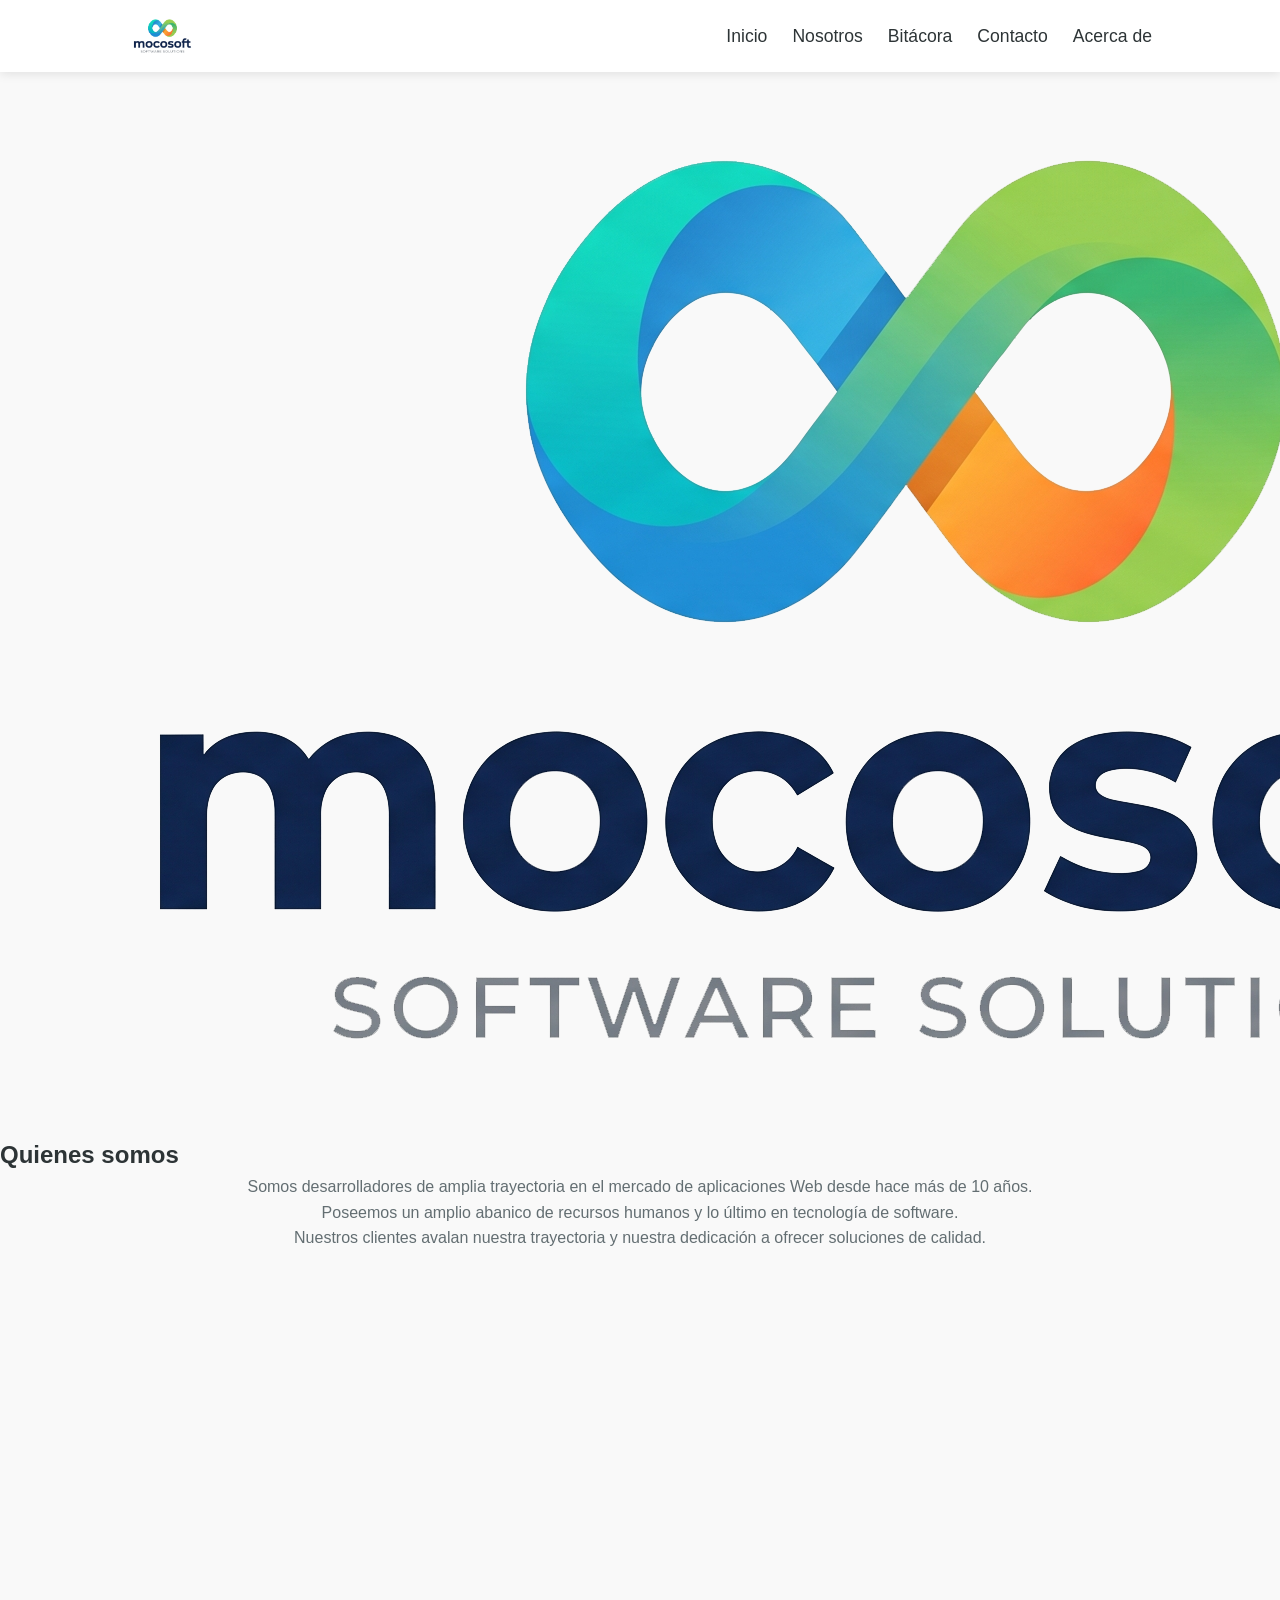
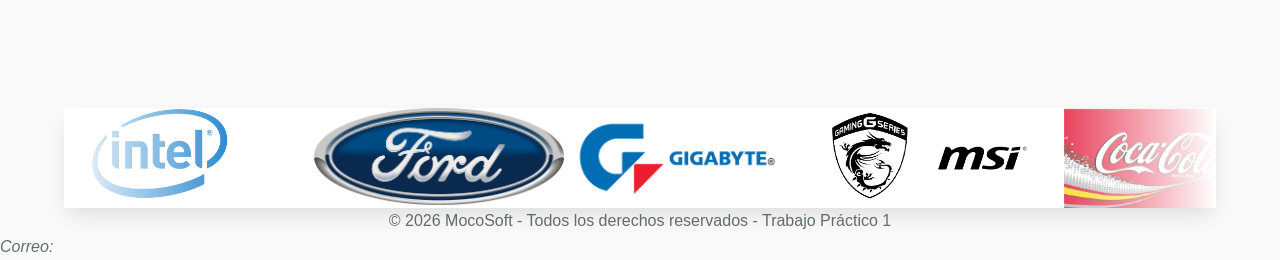
==== commit 6773e675: "Add files via upload" ====
--- a/acerca.html
+++ b/acerca.html
@@ -1,107 +1,107 @@
-<!DOCTYPE html>
-<html lang="en">
-<head>
-    <meta charset="UTF-8">
-    <meta http-equiv="X-UA-Compatible" content="IE=edge">
-    <meta name="viewport" content="width=device-width, initial-scale=1.0">
-    <!-- 
-    <link rel="stylesheet" href = "../CSS/cabeceraypie.css" >
-     <link rel="stylesheet" href = "../CSS/acerca.css" >
-    -->
-    <link rel="stylesheet" href = "css/sliderlogos.css" >
-    <link rel="stylesheet" href="css/style.css">
-    <title>Acercade MocoSoft</title>
-</head>
-<body>
-    <nav class="navbar">
-        <div class="logo">
-            <a href="index.html">
-            <img src="img/logo.png" alt="Logo MocoSoft" class="logo-img">
-            </a>
-        </div>
-        
-        <!-- Botón Hamburguesa -->
-        <button class="menu-toggle" id="mobile-menu" aria-label="Abrir menú">
-            <span class="bar"></span>
-            <span class="bar"></span>
-            <span class="bar"></span>
-        </button>
-
-        <ul class="nav-links" id="nav-list">
-            <li><a href="index.html">Inicio</a></li>
-            <li><a href="index.html#nosotros" class="activeS">Nosotros</a></li>
-            <li><a href="bitacora.html">Bitácora</a></li>
-            <li><a href="contact.html">Contacto</a></li>
-            <li><a href="acerca.html">Acerca de</a></li>
-        </ul>
-    </nav>
-    <main>
-        <div id = "cuerpo" >
-            <section id = "datosacerca">
-                <img id = "logo_acerca" src = "img/logo.png" alt="Logo Empresa">
-                <h2>Quienes somos</h2>
-                <div id = "textoacerca">
-                    <p>Somos desarrolladores de amplia trayectoria en el mercado de aplicaciones Web desde hace más de 10 años.</p>
-                    <p>Poseemos un amplio abanico de recursos humanos y lo último en tecnología de software.</p>
-                    <p>Nuestros clientes avalan nuestra trayectoria y nuestra dedicación a ofrecer soluciones de calidad.</p>
-                </div>
-            </section>
-            <section id = "map">
-                <iframe id="areamap" src="https://www.google.com/maps/embed?pb=!1m18!1m12!1m3!1d3283.0889862597946!2d-58.45882738476981!3d-34.627191480453384!2m3!1f0!2f0!3f0!3m2!1i1024!2i768!4f13.1!3m3!1m2!1s0x95bcca25dab9afd5%3A0x59532861e9ad8816!2sAv.%20Carabobo%2025%2C%20Buenos%20Aires!5e0!3m2!1ses!2sar!4v1662645791679!5m2!1ses!2sar" width="600" height="450" style="border:0;" allowfullscreen="" loading="lazy" referrerpolicy="no-referrer-when-downgrade"></iframe>
-            </section>
-        </div>
-        <section id="banerLogos">
-            <div class="slider">
-                <div class="slide-track">
-                    <div class="slide">
-                        <img src="img/Logos/LogoIntel.png" alt="Logo Intel" />
-                    </div>
-                    <div class="slidebanner">
-                        <img src="img/Logos/LogoFord.png" alt="Logo Ford Motors" />
-                    </div>
-                    <div class="slide">
-                        <img src="img/Logos/LogoGigabyte.png" alt="Logo Gigabyte" />
-                    </div>
-                    <div class="slide">
-                        <img src="img/Logos/LogoMSI.png" alt="Logo MSI" />
-                    </div>
-                    <div class="slide">
-                        <img src="img/Logos/LogoCocaCola.png" alt="Logo Coca Cola" />
-                    </div>
-                    <div class="slide">
-                        <img src="img/Logos/LogoAsus.png" alt="Logo Asus" />
-                    </div>
-                    <div class="slide">
-                        <img src="img/Logos/LogonVidia.png" alt="Logo nVidia" />
-                    </div>
-                    <div class="slide">
-                        <img src="img/Logos/LogoArcor.png" alt="Logo Arcor" />
-                    </div>
-                    <div class="slide">
-                        <img src="img/Logos/LogoROG.png" alt="Logo Republic Of Gamers" />
-                    </div>
-                    <div class="slide">
-                        <img src="img/Logos/LogoAdidas.png" alt="Logo Adidas" />
-                    </div>
-                    <div class="slide">
-                        <img src="img/Logos/LogoWD.png" alt="Logo Western Digital" />
-                    </div>
-                    <div class="slide">
-                        <img src="img/Logos/LogoAlienWare.png" alt="Logo AlienWare" />
-                    </div>
-                    <div class="slide">
-                        <img src="img/Logos/LogoThermaltake.png" alt="Logo Thermaltake" />
-                    </div>
-                    <div class="slide">
-                        <img src="img/Logos/LogoXfX.png" alt="Logo XfX" />
-                    </div>
-                </div>
-            </div>
-        </section>
-    </main>
-    <footer>
-        <p>&copy; 2026 MocoSoft - Todos los derechos reservados - Trabajo Práctico 1</p>
-        <address id="correo">Correo: </address>
-    </footer>
-</body>
+<!DOCTYPE html>
+<html lang="en">
+<head>
+    <meta charset="UTF-8">
+    <meta http-equiv="X-UA-Compatible" content="IE=edge">
+    <meta name="viewport" content="width=device-width, initial-scale=1.0">
+    <!-- 
+    <link rel="stylesheet" href = "../CSS/cabeceraypie.css" >
+     <link rel="stylesheet" href = "../CSS/acerca.css" >
+    -->
+    <link rel="stylesheet" href = "css/sliderlogos.css" >
+    <link rel="stylesheet" href="css/style.css">
+    <title>Acercade MocoSoft</title>
+</head>
+<body>
+    <nav class="navbar">
+        <div class="logo">
+            <a href="index.html">
+            <img src="img/logo.png" alt="Logo MocoSoft" class="logo-img">
+            </a>
+        </div>
+        
+        <!-- Botón Hamburguesa -->
+        <button class="menu-toggle" id="mobile-menu" aria-label="Abrir menú">
+            <span class="bar"></span>
+            <span class="bar"></span>
+            <span class="bar"></span>
+        </button>
+
+        <ul class="nav-links" id="nav-list">
+            <li><a href="index.html">Inicio</a></li>
+            <li><a href="index.html#nosotros" class="activeS">Nosotros</a></li>
+            <li><a href="bitacora.html">Bitácora</a></li>
+            <li><a href="contact.html">Contacto</a></li>
+            <li><a href="acerca.html">Acerca de</a></li>
+        </ul>
+    </nav>
+    <main>
+        <div id = "cuerpo" >
+            <section id = "datosacerca">
+                <img id = "logo_acerca" src = "img/logo.png" alt="Logo Empresa">
+                <h2>Quienes somos</h2>
+                <div id = "textoacerca">
+                    <p>Somos desarrolladores de amplia trayectoria en el mercado de aplicaciones Web desde hace más de 10 años.</p>
+                    <p>Poseemos un amplio abanico de recursos humanos y lo último en tecnología de software.</p>
+                    <p>Nuestros clientes avalan nuestra trayectoria y nuestra dedicación a ofrecer soluciones de calidad.</p>
+                </div>
+            </section>
+            <section id = "map">
+                <iframe id="areamap" src="https://www.google.com/maps/embed?pb=!1m18!1m12!1m3!1d3283.0889862597946!2d-58.45882738476981!3d-34.627191480453384!2m3!1f0!2f0!3f0!3m2!1i1024!2i768!4f13.1!3m3!1m2!1s0x95bcca25dab9afd5%3A0x59532861e9ad8816!2sAv.%20Carabobo%2025%2C%20Buenos%20Aires!5e0!3m2!1ses!2sar!4v1662645791679!5m2!1ses!2sar" width="600" height="450" style="border:0;" allowfullscreen="" loading="lazy" referrerpolicy="no-referrer-when-downgrade"></iframe>
+            </section>
+        </div>
+        <section id="banerLogos">
+            <div class="slider">
+                <div class="slide-track">
+                    <div class="slide">
+                        <img src="img/Logos/LogoIntel.png" alt="Logo Intel" />
+                    </div>
+                    <div class="slidebanner">
+                        <img src="img/Logos/LogoFord.png" alt="Logo Ford Motors" />
+                    </div>
+                    <div class="slide">
+                        <img src="img/Logos/LogoGigabyte.png" alt="Logo Gigabyte" />
+                    </div>
+                    <div class="slide">
+                        <img src="img/Logos/LogoMSI.png" alt="Logo MSI" />
+                    </div>
+                    <div class="slide">
+                        <img src="img/Logos/LogoCocaCola.png" alt="Logo Coca Cola" />
+                    </div>
+                    <div class="slide">
+                        <img src="img/Logos/LogoAsus.png" alt="Logo Asus" />
+                    </div>
+                    <div class="slide">
+                        <img src="img/Logos/LogonVidia.png" alt="Logo nVidia" />
+                    </div>
+                    <div class="slide">
+                        <img src="img/Logos/LogoArcor.png" alt="Logo Arcor" />
+                    </div>
+                    <div class="slide">
+                        <img src="img/Logos/LogoROG.png" alt="Logo Republic Of Gamers" />
+                    </div>
+                    <div class="slide">
+                        <img src="img/Logos/LogoAdidas.png" alt="Logo Adidas" />
+                    </div>
+                    <div class="slide">
+                        <img src="img/Logos/LogoWD.png" alt="Logo Western Digital" />
+                    </div>
+                    <div class="slide">
+                        <img src="img/Logos/LogoAlienWare.png" alt="Logo AlienWare" />
+                    </div>
+                    <div class="slide">
+                        <img src="img/Logos/LogoThermaltake.png" alt="Logo Thermaltake" />
+                    </div>
+                    <div class="slide">
+                        <img src="img/Logos/LogoXfX.png" alt="Logo XfX" />
+                    </div>
+                </div>
+            </div>
+        </section>
+    </main>
+    <footer>
+        <p>&copy; 2026 MocoSoft - Todos los derechos reservados - Trabajo Práctico 1</p>
+        <address id="correo">Correo: </address>
+    </footer>
+</body>
 </html>
--- a/css/sliderlogos.css
+++ b/css/sliderlogos.css
@@ -0,0 +1,77 @@
+@-webkit-keyframes scroll {
+	0% {
+	  transform: translateX(0);
+	}
+	100% {
+	  transform: translateX(calc(-250px * 9));
+	}
+}
+  
+@keyframes scroll {
+	0% {
+	  transform: translateX(0);
+	}
+	100% {
+	  transform: translateX(calc(-250px * 9));
+	}
+}
+
+.slidebanner {
+	height: 100px;
+	width: 250px;
+}
+
+.slidebanner img {
+    max-width: 100%;
+    max-height: 100%;
+}
+
+.slider {
+	background: white;
+	box-shadow: 0 10px 20px -5px rgba(0, 0, 0, 0.125);
+	height: 100px;
+	margin: auto;
+	overflow: hidden;
+	position: relative;
+	/*
+	width: 960px;
+	*/
+	width: 90%;
+ }
+
+ .slider::before, .slider::after {
+	background: linear-gradient(to right, white 0%, rgba(255, 255, 255, 0) 100%);
+	content: "";
+	height: 100px;
+	position: absolute;
+	width: 200px;
+	z-index: 2;
+ }
+
+ .slider::after {
+	right: 0;
+	top: 0;
+	transform: rotateZ(180deg);
+ }
+
+ .slider::before {
+	left: 0;
+	top: 0;
+ }
+
+ .slider .slide-track {
+	-webkit-animation: scroll 40s linear infinite;
+			animation: scroll 40s linear infinite;
+	display: flex;
+	width: calc(250px * 14);
+ }
+
+ .slider .slide {
+	height: 100px;
+	width: 250px;
+ }
+
+ .slider .slide img {
+    max-width: 100%;
+    max-height: 100%;
+}
